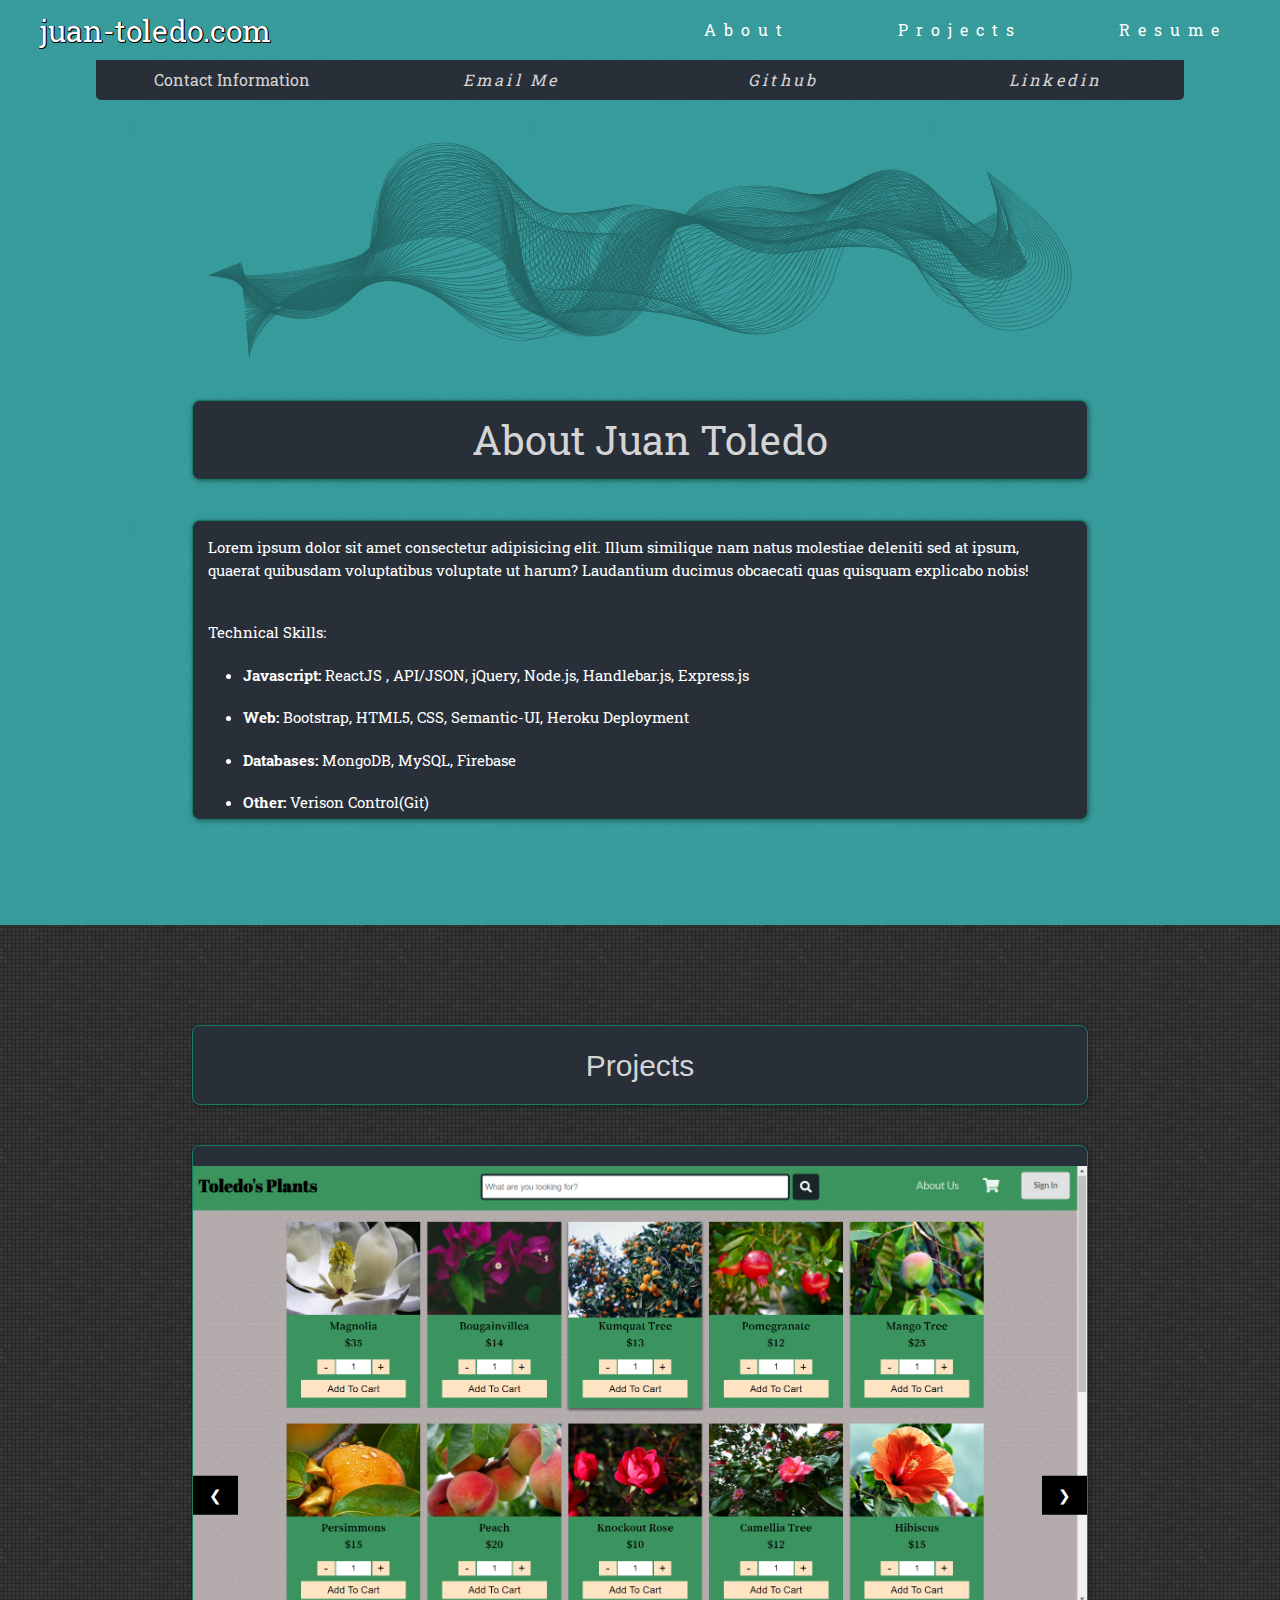
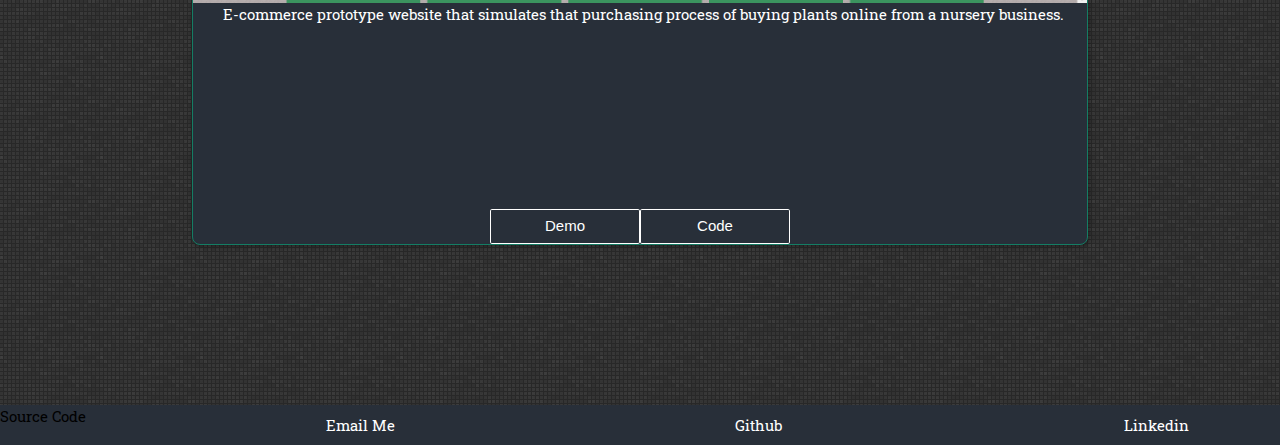
==== index.html @ 7cbdb0db "added smoothscroll and line spacing" ====
<!DOCTYPE html>
<html lang="en">

<head>
  <meta charset="UTF-8" />
  <meta name="viewport" content="width=device-width, initial-scale=1.0" />
  <meta http-equiv="X-UA-Compatible" content="ie=edge" />
  <title>Juan Toledo</title>

  <link rel="stylesheet" href="https://www.w3schools.com/w3css/4/w3.css">
  <link rel="stylesheet" href="https://use.fontawesome.com/releases/v5.7.2/css/all.css"
    integrity="sha384-fnmOCqbTlWIlj8LyTjo7mOUStjsKC4pOpQbqyi7RrhN7udi9RwhKkMHpvLbHG9Sr" crossorigin="anonymous" />
  <link href="https://fonts.googleapis.com/css?family=Roboto+Slab" rel="stylesheet" />
  <link rel="stylesheet" href="style.css" />


</head>

<body>
  <div class="container">
    <div class="teal-container">

      <!--Navbar-->
      <div class="nav-bar">
        <a href="#" class="logo">
          <p style="margin-left: 40px;">juan-toledo.com<i id="frog" class="fas fa-frog"></i></p>
        </a>
        <div class="item-container">
          <a href="#about-juan" class="nav-item">About</a>

          <a href="#project-header" class="nav-item">
            Projects
          </a>

          <a href="/assets/Juan Toledo Resume.pdf" class="nav-item">
            Resume
          </a>
        </div>
      </div>

      <!--Contact Information-->
      <div class="contact-container">

        <p id="contact-item">Contact Information</p>
        <a href="mailto:toledojuan144@gmail.com" id="email-item" class="contact-item"><i
            class="fas fa-envelope-square">&nbsp Email Me</i>
        </a>

        <a href="https://github.com/smoothtacoman" id="github-item" class="contact-item"><i
            class="fab fa-github-square">&nbsp Github</i>
        </a>
        <a href="https://www.linkedin.com/in/juan-toledo-265095177/" id="linkedin-item" class="contact-item"><i
            class="fab fa-linkedin">&nbsp Linkedin</i>
        </a>
      </div>

      <div class="svg-container">
        <img src="assets/img/drawing19.svg" alt="svg" class="svg">
      </div>


      <div class="summary-header" id="about-juan">
        &nbsp About Juan Toledo
      </div>
      <div class="summary-container">
        <div class="summary-content">
          <p class="summary">
            Lorem ipsum dolor sit amet consectetur adipisicing elit. Illum
            similique nam natus molestiae deleniti sed at ipsum, quaerat
            quibusdam voluptatibus voluptate ut harum? Laudantium ducimus
            obcaecati quas quisquam explicabo nobis!
          </p>

          <p class="summary" style="margin-top: 40px;">Technical Skills:</p>
          <ul class="summary-list">
            <li><strong>Javascript:</strong> ReactJS , API/JSON, jQuery, Node.js, Handlebar.js, Express.js</li>
            <li><strong>Web:</strong> Bootstrap, HTML5, CSS, Semantic-UI, Heroku Deployment</li>
            <li><strong>Databases:</strong> MongoDB, MySQL, Firebase</li>
            <li><strong>Other:</strong> Verison Control(Git)</li>
          </ul>
        </div>
      </div>
    </div>

      <h2 class="project-header" id="project-header">Projects</h2>


      <div id="project-container" class="w3-content w3-display-container">

        <div class="mySlides">
          <img src="./assets/img/toldeosplants.PNG" style="width:100%">
            <p class="slide-caption">E-commerce prototype website that simulates that purchasing process of buying plants online from a nursery business. </p>

          <div class="button-container">
            <a href="https://toledos-plants.herokuapp.com/" target="_blank" class="demo-button">Demo</a>

            <a href="https://github.com/smoothtacoman/Plants-Project" target="_blank" class="demo-button">Code</a>

          </div>
        </div>


        <div class="mySlides">
         <img src="./assets/img/simpsonsapp.PNG" style="width:100%">
         <p class="slide-caption">Friend Finder</p>
          <div class="button-container">
            <a href="https://smoothtacoman.github.io/Clicky-Game/" target="_blank" class="demo-button">Demo</a>

            <a href="https://github.com/smoothtacoman/Clicky-Game" target="_blank" class="demo-button">Code</a>
          </div>
        </div>


        <div class="mySlides">
           <img src="./assets/img/justdrive.PNG" style="width:100%">

          <p class="slide-caption">Hi</p>

          <div class="button-container">
            <a href="https://limitless-plateau-39760.herokuapp.com/" target="_blank" class="demo-button">Demo</a>
            <a href="https://github.com/Noahzb/project_2" target="_blank" class="demo-button">Code</a>

          </div>
        </div>

        <div class="mySlides">
  
          <img src="./assets/img/Friend Finder.PNG" style="width:100%">
            <p class="slide-caption">Hi</p>
          
          <div class="button-container">
            <a href="https://limitless-plateau-39760.herokuapp.com/" target="_blank" class="demo-button">Demo</a>

            <a href="https://github.com/Noahzb/project_2" target="_blank" class="demo-button">Code</a>
          </div>
        </div>

        <button class="w3-button w3-black w3-display-left" onclick="plusDivs(-1)">&#10094;</button>
        <button class="w3-button w3-black w3-display-right" onclick="plusDivs(1)">&#10095;</button>
      </div>




      <!---Footer-->
      <footer class="footer">
        <a href="">Source Code</a>

        <a href="mailto:toledojuan144@gmail.com" class="footer-item"><i class="fas fa-envelope-square"></i> &nbsp Email
          Me</a>

        <a href="https://github.com/smoothtacoman" class="footer-item"><i class="fab fa-github-square"></i> &nbsp
          Github</a>
        <a href="https://www.linkedin.com/in/juan-toledo-265095177/" class="footer-item"><i class="fab fa-linkedin"></i>
          &nbsp Linkedin</a>
      </footer>
    </div>

    <script>
      var slideIndex = 1;
      showDivs(slideIndex);

      function plusDivs(n) {
        showDivs(slideIndex += n);
      }

      function showDivs(n) {
        var i;
        var x = document.getElementsByClassName("mySlides");
        if (n > x.length) {
          slideIndex = 1
        }
        if (n < 1) {
          slideIndex = x.length
        }
        for (i = 0; i < x.length; i++) {
          x[i].style.display = "none";
        }
        x[slideIndex - 1].style.display = "block";
      }
    </script>


</body>

</html>
---- style.css ----
* {
  margin: 0;
  padding: 0;
  box-sizing: border-box;
  text-decoration: none;
}

html{
  scroll-behavior: smooth;
}

body {
  font-family: "Roboto Slab", serif;
  height: 100vh;
  min-height: 100%;
  margin: auto;
  background: white;
  background: url("./assets/img/px_by_Gre3g.png");
}

.teal-container {
  background: url("./assets/img/topography.png");
  box-shadow: inset 0 0 0 1000px rgb(0, 128, 128, 0.781);
  padding-bottom: 70px;
  margin-bottom: 100px;
}
.container {
  width: 100%;
}

.summary-container,
.summary-header,
.header,
.project-header,
.project-container,
.contact-container {
  margin: auto;
  width: 70%;
}

.nav-bar {
  display: flex;
  justify-content: space-between;
  font-family: "Roboto Slab", serif;
}

.logo {
  display: flex;
  justify-content: flex-start;
  align-items: center;
  color: rgb(255, 255, 255);
  text-shadow: -0.5px -0.5px 0 #000, 0.5px -0.5px 0 #000, -0.5px 0.5px 0 #000,
    0.5px 0.5px 0 #000;
  width: 100%;
  height: 60px;
  font-size: 30px;
}

#frog {
  font-size: 25px;
  margin-left: 5px;
}
.item-container {
  display: flex;
  justify-content: space-between;
  font-family: "Roboto Slab", serif;
  width: 100%;
}

.nav-item {
  display: flex;
  justify-content: center;
  align-items: center;
  font-size: 16px;
  letter-spacing: 0.5em;
  width: 100%;
  height: 60px;
  color: white
}

.nav-item:hover {
  background-color: rgb(40, 47, 57);
  color: white;
  font-size: 17px;
  transition: all 1s ease;
}

.contact-container {
  display: flex;
  height: 40px;
  width: 85%;
}

.contact-item {
  display: flex;
  justify-content: center;
  align-items: center;
  width: 25%;
  background-color: rgb(40, 47, 57);
  color: rgb(212, 212, 212);
  font-size: 16px;
  letter-spacing: 0.2em;
}

.contact-item:hover {
  background: transparent;
  color: white;
  font-size: 17px;
  transition: all 1s ease;
}

#contact-item {
  display: flex;
  justify-content: center;
  align-items: center;
  font-size: 16px;
  background-color: rgb(40, 47, 57);
  color: rgb(212, 212, 212);
  width: 25%;
  border-bottom-left-radius: 5px;
}

#linkedin-item {
  border-bottom-right-radius: 5px;
}

/* svg */

.svg {
  display: block;
  margin-left: auto;
  margin-right: auto;
  width: 900px;
  height: 300px;
}

.summary-header,
.summary-container {
  display: flex;
  height: 100px;
}

.summary-container {
  height: 300px;
  margin-bottom: 35px;
}

.summary-header,
.header {
  height: 25px;
}

.summary-header,
.project-header {
  display: flex;
  justify-content: center;
  align-items: center;
  background-color: rgb(40, 47, 57);
  color: rgb(212, 212, 212);
  height: 80px;
  border-radius: 8px;
  margin-bottom: 40px;
  border: #147d64 solid 1.5px;
  box-shadow: 1px 1px 5px rgba(0, 0, 0, 0.4);
}

.summary-header {
  font-size: 40px;
  background-color: rgb(40, 47, 57);
}
.summary-content {
  background-color: rgb(40, 47, 57);
  color: white;
  border-radius: 8px;
  border: #147d64 solid 1.5px;
  box-shadow: 1px 1px 5px rgba(0, 0, 0, 0.4);
}

.summary {
  margin: 15px;
}

.summary-list {
  margin-top: 20px;
  margin-left: 50px;
}

.summary-list li {
  margin-bottom: 20px;
}

#project-container {
  margin-bottom: 200px;
  background-color: rgb(40, 47, 57);
  color: rgb(212, 212, 212);
  border: #147d64 solid 1.5px;
  box-shadow: 1px 1px 5px rgba(0, 0, 0, 0.4);
}

.demo-button {
  width: 150px;
  font-family: "Roboto", sans-serif;
  padding: 0.35em 1.2em;
  border: 0.1em solid white;
  border-radius: 0.12em;
  box-sizing: border-box;
  text-decoration: none;
  font-family: "Roboto", sans-serif;
  font-weight: 300;
  color: #ffffff;
  text-align: center;
  transition: color ease 0.5s;
}

.demo-button:hover {
  color: #000000;
  background-color: #ffffff;
}

.footer {
  display: flex;
  justify-content: space-between;
  background-color: rgb(40, 47, 57);
  clear: both;
  position: relative;
  height: 40px;
  margin-top: -40px;
}

.footer-item {
  display: flex;
  justify-content: center;
  align-items: center;
  color: white;
  height: 100%;
  width: 20%;
}

.footer-item:hover {
  background-color: darkslategray;
  color: white;
  transition: all 1s ease;
}

/* Carousel */
.w3-content {
  height: 700px;
  max-width: 70%;
  padding-top: 20px;
  border-radius: 8px;
}

.slide-caption {
  margin-left: 30px;
  color: white;
}

.button-container {
  margin: 0;
  position: absolute;
  bottom: 0px;
  display: flex;
  justify-content: center;
  left: 0;
  right: 0;
}

@media (max-width: 40em) {
  .svg {
    display: none;
  }

  .summary-header {
    margin-top: 100px;
  }
}
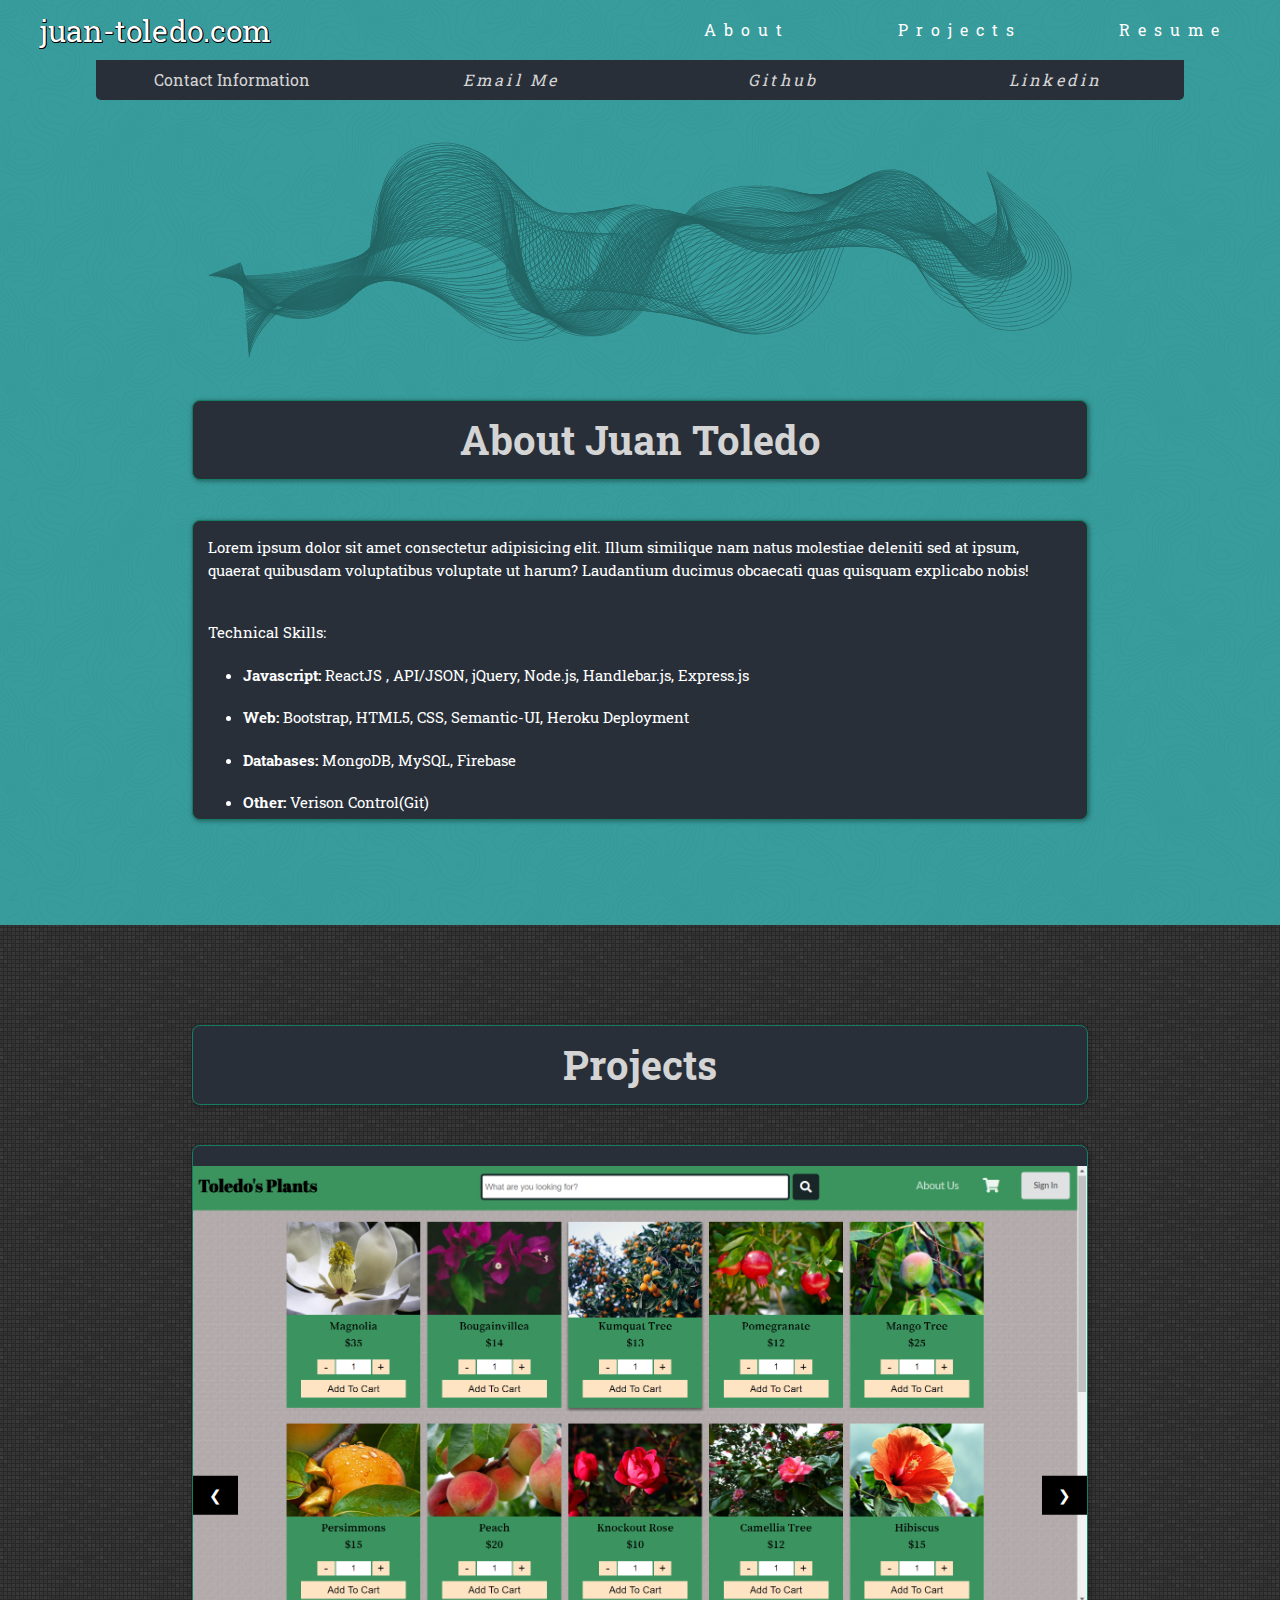
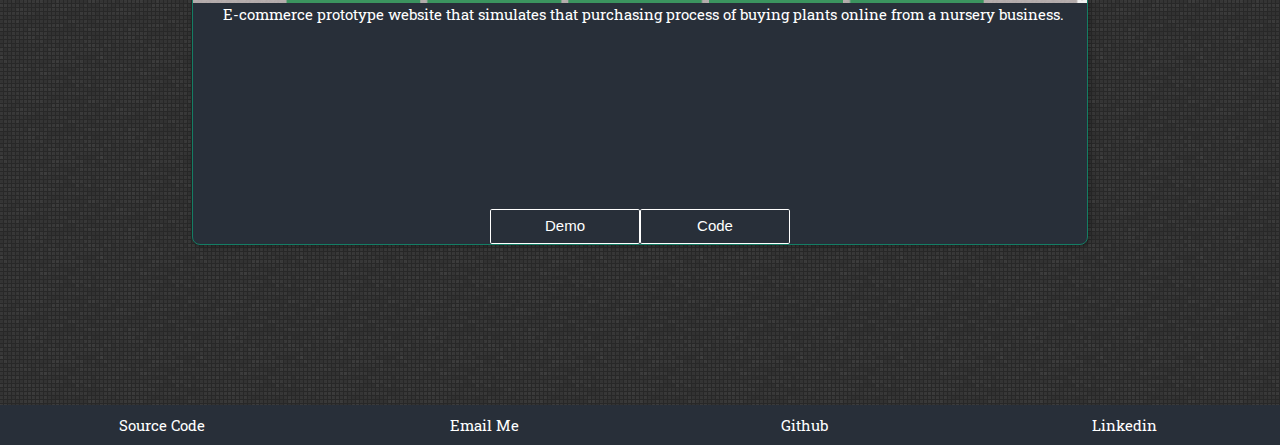
==== commit 43ce2dcb: "fixed footer spacing issues and update to readme" ====
--- a/index.html
+++ b/index.html
@@ -60,7 +60,7 @@
 
 
       <div class="summary-header" id="about-juan">
-        &nbsp About Juan Toledo
+        <strong>About Juan Toledo</strong> 
       </div>
       <div class="summary-container">
         <div class="summary-content">
@@ -82,7 +82,7 @@
       </div>
     </div>
 
-      <h2 class="project-header" id="project-header">Projects</h2>
+      <p class="project-header" id="project-header"><strong>Projects</strong></p>
 
 
       <div id="project-container" class="w3-content w3-display-container">
@@ -144,15 +144,15 @@
 
       <!---Footer-->
       <footer class="footer">
-        <a href="">Source Code</a>
+        <a href="https://github.com/smoothtacoman/Portfolio" class="footer-item"><i class="fas fa-code"></i>&nbsp;Source Code</a>
 
-        <a href="mailto:toledojuan144@gmail.com" class="footer-item"><i class="fas fa-envelope-square"></i> &nbsp Email
+        <a href="mailto:toledojuan144@gmail.com" class="footer-item"><i class="fas fa-envelope-square"></i> &nbsp; Email
           Me</a>
 
-        <a href="https://github.com/smoothtacoman" class="footer-item"><i class="fab fa-github-square"></i> &nbsp
+        <a href="https://github.com/smoothtacoman" class="footer-item"><i class="fab fa-github-square"></i> &nbsp;
           Github</a>
         <a href="https://www.linkedin.com/in/juan-toledo-265095177/" class="footer-item"><i class="fab fa-linkedin"></i>
-          &nbsp Linkedin</a>
+          &nbsp; Linkedin</a>
       </footer>
     </div>
 
--- a/style.css
+++ b/style.css
@@ -187,6 +187,10 @@
 
 .summary-list li {
   margin-bottom: 20px;
+}
+
+.project-header{
+  font-size:40px;
 }
 
 #project-container {
@@ -219,8 +223,7 @@
 
 .footer {
   display: flex;
-  justify-content: space-between;
-  background-color: rgb(40, 47, 57);
+  justify-content: space-evenly;
   clear: both;
   position: relative;
   height: 40px;
@@ -231,15 +234,17 @@
   display: flex;
   justify-content: center;
   align-items: center;
-  color: white;
-  height: 100%;
-  width: 20%;
+  background-color: rgb(40, 47, 57);
+  color: white;
+  width: 25%;
 }
 
 .footer-item:hover {
-  background-color: darkslategray;
+  font-size: 16px;
+  background-color: transparent;
   color: white;
   transition: all 1s ease;
+
 }
 
 /* Carousel */
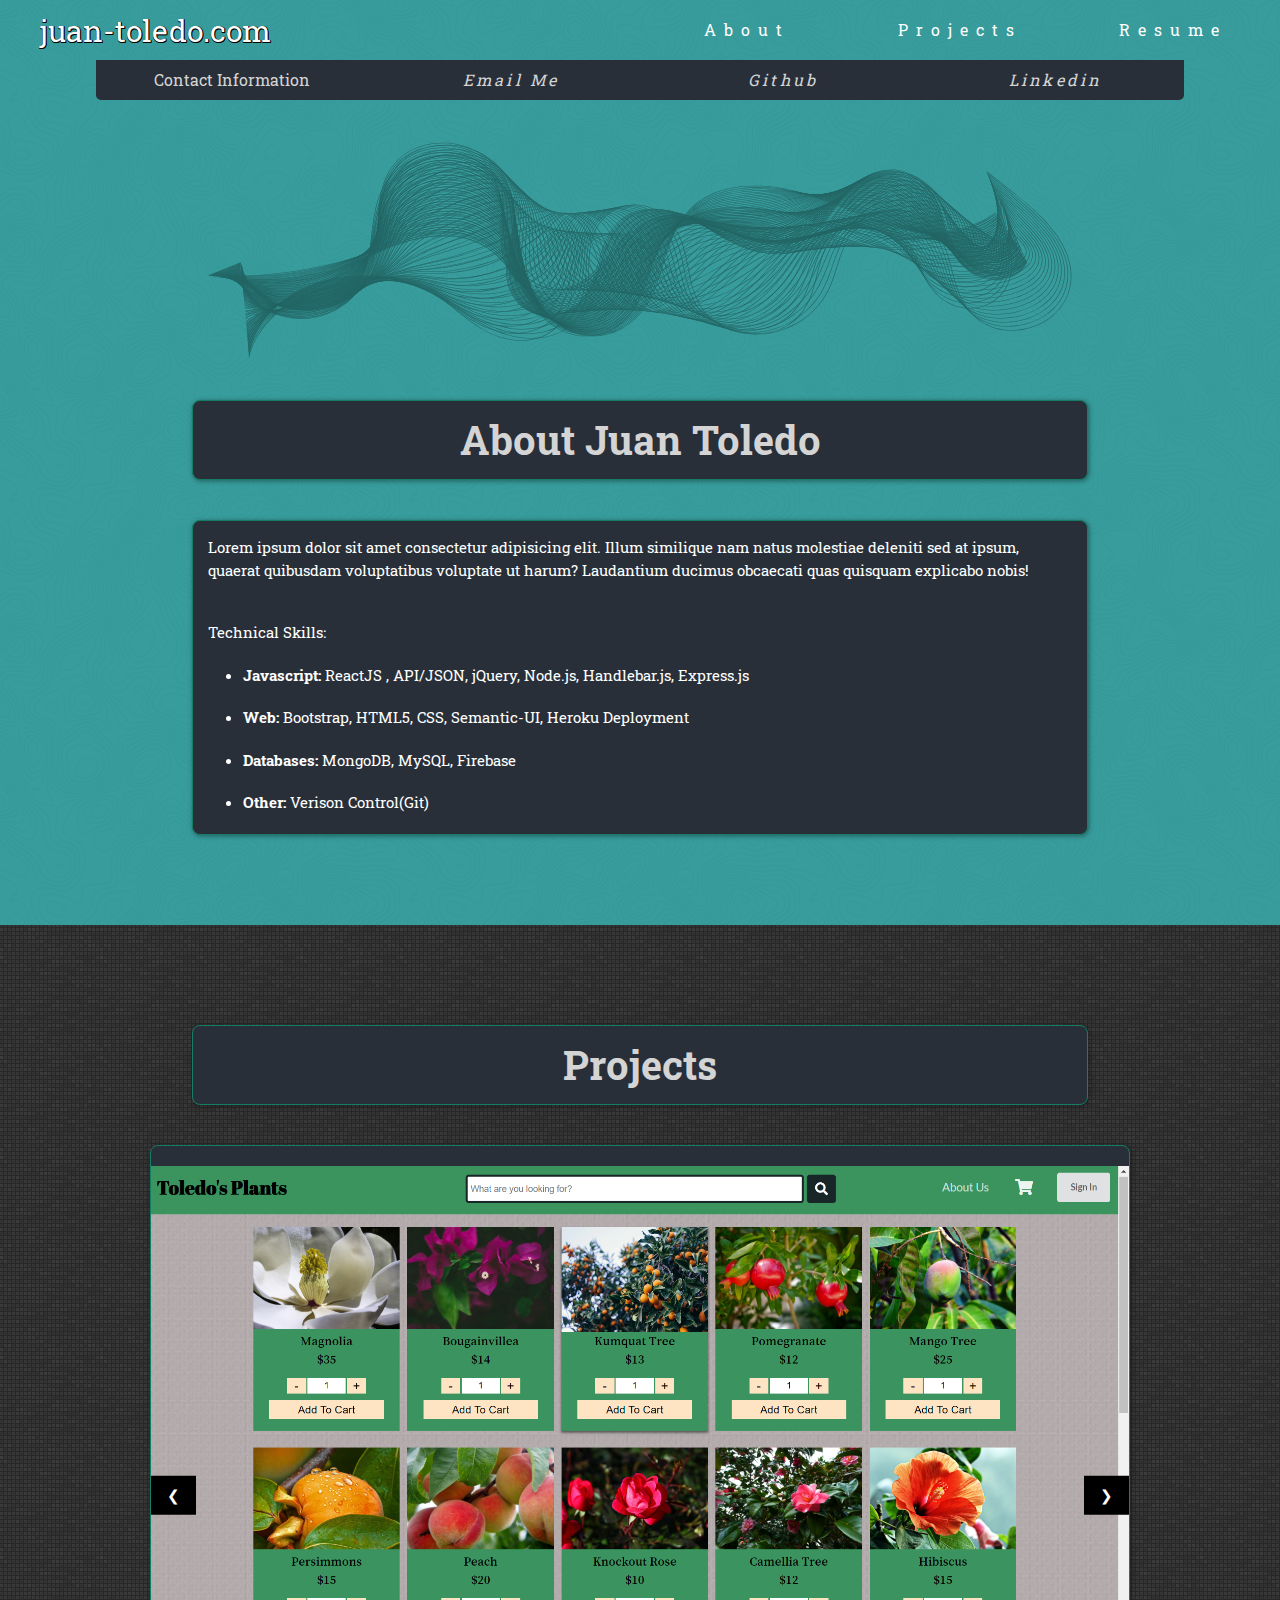
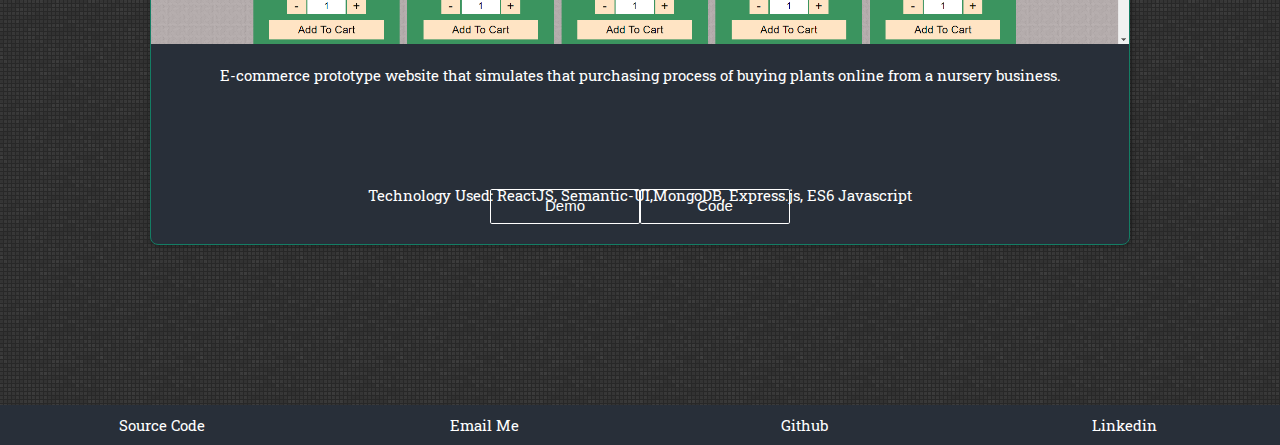
==== commit a346835a: "got rid of table rows and added content to slide captions" ====
--- a/index.html
+++ b/index.html
@@ -1,158 +1,257 @@
 <!DOCTYPE html>
 <html lang="en">
-
-<head>
-  <meta charset="UTF-8" />
-  <meta name="viewport" content="width=device-width, initial-scale=1.0" />
-  <meta http-equiv="X-UA-Compatible" content="ie=edge" />
-  <title>Juan Toledo</title>
-
-  <link rel="stylesheet" href="https://www.w3schools.com/w3css/4/w3.css">
-  <link rel="stylesheet" href="https://use.fontawesome.com/releases/v5.7.2/css/all.css"
-    integrity="sha384-fnmOCqbTlWIlj8LyTjo7mOUStjsKC4pOpQbqyi7RrhN7udi9RwhKkMHpvLbHG9Sr" crossorigin="anonymous" />
-  <link href="https://fonts.googleapis.com/css?family=Roboto+Slab" rel="stylesheet" />
-  <link rel="stylesheet" href="style.css" />
-
-
-</head>
-
-<body>
-  <div class="container">
-    <div class="teal-container">
-
-      <!--Navbar-->
-      <div class="nav-bar">
-        <a href="#" class="logo">
-          <p style="margin-left: 40px;">juan-toledo.com<i id="frog" class="fas fa-frog"></i></p>
-        </a>
-        <div class="item-container">
-          <a href="#about-juan" class="nav-item">About</a>
-
-          <a href="#project-header" class="nav-item">
-            Projects
-          </a>
-
-          <a href="/assets/Juan Toledo Resume.pdf" class="nav-item">
-            Resume
-          </a>
+  <head>
+    <meta charset="UTF-8" />
+    <meta name="viewport" content="width=device-width, initial-scale=1.0" />
+    <meta http-equiv="X-UA-Compatible" content="ie=edge" />
+    <title>Juan Toledo</title>
+
+    <link rel="stylesheet" href="https://www.w3schools.com/w3css/4/w3.css" />
+    <link
+      rel="stylesheet"
+      href="https://use.fontawesome.com/releases/v5.7.2/css/all.css"
+      integrity="sha384-fnmOCqbTlWIlj8LyTjo7mOUStjsKC4pOpQbqyi7RrhN7udi9RwhKkMHpvLbHG9Sr"
+      crossorigin="anonymous"
+    />
+    <link
+      href="https://fonts.googleapis.com/css?family=Roboto+Slab"
+      rel="stylesheet"
+    />
+    <link rel="stylesheet" href="style.css" />
+  </head>
+
+  <body>
+    <div class="container">
+      <div class="teal-container">
+        <!--Navbar-->
+        <div class="nav-bar">
+          <a href="#" class="logo">
+            <p style="margin-left: 40px;">
+              juan-toledo.com<i id="frog" class="fas fa-frog"></i>
+            </p>
+          </a>
+          <div class="item-container">
+            <a href="#about-juan" class="nav-item">About</a>
+
+            <a href="#project-header" class="nav-item">
+              Projects
+            </a>
+
+            <a href="/assets/Juan Toledo Resume.pdf" class="nav-item">
+              Resume
+            </a>
+          </div>
+        </div>
+
+        <!--Contact Information-->
+        <div class="contact-container">
+          <p id="contact-item">Contact Information</p>
+          <a
+            href="mailto:toledojuan144@gmail.com"
+            id="email-item"
+            class="contact-item"
+            ><i class="fas fa-envelope-square">&nbsp Email Me</i>
+          </a>
+
+          <a
+            href="https://github.com/smoothtacoman"
+            id="github-item"
+            class="contact-item"
+            ><i class="fab fa-github-square">&nbsp Github</i>
+          </a>
+          <a
+            href="https://www.linkedin.com/in/juan-toledo-265095177/"
+            id="linkedin-item"
+            class="contact-item"
+            ><i class="fab fa-linkedin">&nbsp Linkedin</i>
+          </a>
+        </div>
+
+        <!-- SVG IMAGE -->
+
+        <div class="svg-container">
+          <img src="assets/img/drawing19.svg" alt="svg" class="svg" />
+        </div>
+
+        <!-- Summary -->
+
+        <div class="summary-header" id="about-juan">
+          <strong>About Juan Toledo</strong>
+        </div>
+        <div class="summary-container">
+          <div class="summary-content">
+            <p class="summary">
+              Lorem ipsum dolor sit amet consectetur adipisicing elit. Illum
+              similique nam natus molestiae deleniti sed at ipsum, quaerat
+              quibusdam voluptatibus voluptate ut harum? Laudantium ducimus
+              obcaecati quas quisquam explicabo nobis!
+            </p>
+
+            <p class="summary" style="margin-top: 40px;">Technical Skills:</p>
+            <ul class="summary-list">
+              <li>
+                <strong>Javascript:</strong> ReactJS , API/JSON, jQuery,
+                Node.js, Handlebar.js, Express.js
+              </li>
+              <li>
+                <strong>Web:</strong> Bootstrap, HTML5, CSS, Semantic-UI, Heroku
+                Deployment
+              </li>
+              <li><strong>Databases:</strong> MongoDB, MySQL, Firebase</li>
+              <li><strong>Other:</strong> Verison Control(Git)</li>
+            </ul>
+          </div>
         </div>
       </div>
 
-      <!--Contact Information-->
-      <div class="contact-container">
-
-        <p id="contact-item">Contact Information</p>
-        <a href="mailto:toledojuan144@gmail.com" id="email-item" class="contact-item"><i
-            class="fas fa-envelope-square">&nbsp Email Me</i>
-        </a>
-
-        <a href="https://github.com/smoothtacoman" id="github-item" class="contact-item"><i
-            class="fab fa-github-square">&nbsp Github</i>
-        </a>
-        <a href="https://www.linkedin.com/in/juan-toledo-265095177/" id="linkedin-item" class="contact-item"><i
-            class="fab fa-linkedin">&nbsp Linkedin</i>
-        </a>
+      <!-- Projects -->
+
+      <p class="project-header" id="project-header">
+        <strong>Projects</strong>
+      </p>
+
+      <div id="project-container" class="w3-content w3-display-container">
+        <div class="mySlides">
+          <img src="./assets/img/toldeosplants.PNG" style="width:100%" />
+          <p class="slide-caption">
+            E-commerce prototype website that simulates that purchasing process
+            of buying plants online from a nursery business.
+          </p>
+
+          <p class="slide-caption">
+            Technology Used: ReactJS, Semantic-UI,MongoDB, Express.js, ES6
+            Javascript
+          </p>
+
+          <div class="button-container">
+            <a
+              href="https://toledos-plants.herokuapp.com/"
+              target="_blank"
+              class="demo-button"
+              >Demo</a
+            >
+
+            <a
+              href="https://github.com/smoothtacoman/Plants-Project"
+              target="_blank"
+              class="demo-button"
+              >Code</a
+            >
+          </div>
+        </div>
+
+        <div class="mySlides">
+          <img src="./assets/img/simpsonsapp.PNG" style="width:100%" />
+          <p class="slide-caption">
+            A card game inspired by the Simpsons TV show. Don't click the same
+            character twice!
+          </p>
+          <p class="slide-caption">
+            Technology Used: ReactJS,Node.js, Bootstrap
+          </p>
+          <div class="button-container">
+            <a
+              href="https://smoothtacoman.github.io/Clicky-Game/"
+              target="_blank"
+              class="demo-button"
+              >Demo</a
+            >
+
+            <a
+              href="https://github.com/smoothtacoman/Clicky-Game"
+              target="_blank"
+              class="demo-button"
+              >Code</a
+            >
+          </div>
+        </div>
+
+        <div class="mySlides">
+          <img src="./assets/img/justdrive.PNG" style="width:100%" />
+
+          <p class="slide-caption">
+            Collaborated with a group of developers to create an application
+            where users can create an account and upload their favorite
+            roads/routes they drive on and share it with other users who also
+            enjoy driving on beautiful roads.
+          </p>
+          <p class="slide-caption">
+            Technology Used: Handlebars.js, Express.js, Javascript, MySQL,
+            Google Maps API, Passport Authentication, Node.js, Bootstrap
+          </p>
+
+          <div class="button-container">
+            <a
+              href="https://limitless-plateau-39760.herokuapp.com/"
+              target="_blank"
+              class="demo-button"
+              >Demo</a
+            >
+            <a
+              href="https://github.com/Noahzb/project_2"
+              target="_blank"
+              class="demo-button"
+              >Code</a
+            >
+          </div>
+        </div>
+
+        <div class="mySlides">
+          <img src="./assets/img/Friend Finder.PNG" style="width:100%" />
+          <p class="slide-caption"></p>
+          <p class="slide-caption">Technology Used: Javascript</p>
+
+          <div class="button-container">
+            <a
+              href="https://limitless-plateau-39760.herokuapp.com/"
+              target="_blank"
+              class="demo-button"
+              >Demo</a
+            >
+
+            <a
+              href="https://github.com/Noahzb/project_2"
+              target="_blank"
+              class="demo-button"
+              >Code</a
+            >
+          </div>
+        </div>
+
+        <!-- SlideShow Arrow Buttons -->
+
+        <button
+          class="w3-button w3-black w3-display-left"
+          onclick="plusDivs(-1)"
+        >
+          &#10094;
+        </button>
+        <button
+          class="w3-button w3-black w3-display-right"
+          onclick="plusDivs(1)"
+        >
+          &#10095;
+        </button>
       </div>
-
-      <div class="svg-container">
-        <img src="assets/img/drawing19.svg" alt="svg" class="svg">
-      </div>
-
-
-      <div class="summary-header" id="about-juan">
-        <strong>About Juan Toledo</strong> 
-      </div>
-      <div class="summary-container">
-        <div class="summary-content">
-          <p class="summary">
-            Lorem ipsum dolor sit amet consectetur adipisicing elit. Illum
-            similique nam natus molestiae deleniti sed at ipsum, quaerat
-            quibusdam voluptatibus voluptate ut harum? Laudantium ducimus
-            obcaecati quas quisquam explicabo nobis!
-          </p>
-
-          <p class="summary" style="margin-top: 40px;">Technical Skills:</p>
-          <ul class="summary-list">
-            <li><strong>Javascript:</strong> ReactJS , API/JSON, jQuery, Node.js, Handlebar.js, Express.js</li>
-            <li><strong>Web:</strong> Bootstrap, HTML5, CSS, Semantic-UI, Heroku Deployment</li>
-            <li><strong>Databases:</strong> MongoDB, MySQL, Firebase</li>
-            <li><strong>Other:</strong> Verison Control(Git)</li>
-          </ul>
-        </div>
-      </div>
-    </div>
-
-      <p class="project-header" id="project-header"><strong>Projects</strong></p>
-
-
-      <div id="project-container" class="w3-content w3-display-container">
-
-        <div class="mySlides">
-          <img src="./assets/img/toldeosplants.PNG" style="width:100%">
-            <p class="slide-caption">E-commerce prototype website that simulates that purchasing process of buying plants online from a nursery business. </p>
-
-          <div class="button-container">
-            <a href="https://toledos-plants.herokuapp.com/" target="_blank" class="demo-button">Demo</a>
-
-            <a href="https://github.com/smoothtacoman/Plants-Project" target="_blank" class="demo-button">Code</a>
-
-          </div>
-        </div>
-
-
-        <div class="mySlides">
-         <img src="./assets/img/simpsonsapp.PNG" style="width:100%">
-         <p class="slide-caption">Friend Finder</p>
-          <div class="button-container">
-            <a href="https://smoothtacoman.github.io/Clicky-Game/" target="_blank" class="demo-button">Demo</a>
-
-            <a href="https://github.com/smoothtacoman/Clicky-Game" target="_blank" class="demo-button">Code</a>
-          </div>
-        </div>
-
-
-        <div class="mySlides">
-           <img src="./assets/img/justdrive.PNG" style="width:100%">
-
-          <p class="slide-caption">Hi</p>
-
-          <div class="button-container">
-            <a href="https://limitless-plateau-39760.herokuapp.com/" target="_blank" class="demo-button">Demo</a>
-            <a href="https://github.com/Noahzb/project_2" target="_blank" class="demo-button">Code</a>
-
-          </div>
-        </div>
-
-        <div class="mySlides">
-  
-          <img src="./assets/img/Friend Finder.PNG" style="width:100%">
-            <p class="slide-caption">Hi</p>
-          
-          <div class="button-container">
-            <a href="https://limitless-plateau-39760.herokuapp.com/" target="_blank" class="demo-button">Demo</a>
-
-            <a href="https://github.com/Noahzb/project_2" target="_blank" class="demo-button">Code</a>
-          </div>
-        </div>
-
-        <button class="w3-button w3-black w3-display-left" onclick="plusDivs(-1)">&#10094;</button>
-        <button class="w3-button w3-black w3-display-right" onclick="plusDivs(1)">&#10095;</button>
-      </div>
-
-
-
 
       <!---Footer-->
       <footer class="footer">
-        <a href="https://github.com/smoothtacoman/Portfolio" class="footer-item"><i class="fas fa-code"></i>&nbsp;Source Code</a>
-
-        <a href="mailto:toledojuan144@gmail.com" class="footer-item"><i class="fas fa-envelope-square"></i> &nbsp; Email
-          Me</a>
-
-        <a href="https://github.com/smoothtacoman" class="footer-item"><i class="fab fa-github-square"></i> &nbsp;
-          Github</a>
-        <a href="https://www.linkedin.com/in/juan-toledo-265095177/" class="footer-item"><i class="fab fa-linkedin"></i>
-          &nbsp; Linkedin</a>
+        <a href="https://github.com/smoothtacoman/Portfolio" class="footer-item"
+          ><i class="fas fa-code"></i>&nbsp;Source Code</a
+        >
+
+        <a href="mailto:toledojuan144@gmail.com" class="footer-item"
+          ><i class="fas fa-envelope-square"></i> &nbsp; Email Me</a
+        >
+
+        <a href="https://github.com/smoothtacoman" class="footer-item"
+          ><i class="fab fa-github-square"></i> &nbsp; Github</a
+        >
+        <a
+          href="https://www.linkedin.com/in/juan-toledo-265095177/"
+          class="footer-item"
+          ><i class="fab fa-linkedin"></i> &nbsp; Linkedin</a
+        >
       </footer>
     </div>
 
@@ -161,17 +260,17 @@
       showDivs(slideIndex);
 
       function plusDivs(n) {
-        showDivs(slideIndex += n);
+        showDivs((slideIndex += n));
       }
 
       function showDivs(n) {
         var i;
         var x = document.getElementsByClassName("mySlides");
         if (n > x.length) {
-          slideIndex = 1
+          slideIndex = 1;
         }
         if (n < 1) {
-          slideIndex = x.length
+          slideIndex = x.length;
         }
         for (i = 0; i < x.length; i++) {
           x[i].style.display = "none";
@@ -179,8 +278,5 @@
         x[slideIndex - 1].style.display = "block";
       }
     </script>
-
-
-</body>
-
-</html>+  </body>
+</html>
--- a/style.css
+++ b/style.css
@@ -174,6 +174,7 @@
   border-radius: 8px;
   border: #147d64 solid 1.5px;
   box-shadow: 1px 1px 5px rgba(0, 0, 0, 0.4);
+  display: table;
 }
 
 .summary {
@@ -250,18 +251,24 @@
 /* Carousel */
 .w3-content {
   height: 700px;
-  max-width: 70%;
+  min-width: 70%;
   padding-top: 20px;
   border-radius: 8px;
+
 }
 
 .slide-caption {
-  margin-left: 30px;
-  color: white;
-}
+  height: 100px;
+  width: 80;
+  margin-top: 20px;
+  text-align: center;
+  color: white;
+}
+
 
 .button-container {
   margin: 0;
+  margin-bottom: 20px;
   position: absolute;
   bottom: 0px;
   display: flex;
@@ -271,11 +278,101 @@
 }
 
 @media (max-width: 40em) {
+  .logo{
+    font-size: 35px;
+    justify-content: center;
+    align-items: center;
+    width: 100%;
+  }
+
+  #frog{
+    font-size: 30px
+  }
+
+  .nav-bar{
+    display: flex;
+    flex-wrap: wrap;
+  }
+
+  .nav-item{
+    width: 100%;
+    font-size: 14px;
+  }
+
+  .contact-container{
+    display: flex;
+    flex-wrap: wrap;
+    margin-bottom: 40px;
+    width: 100%;
+  }
+
+  #contact-item{
+    height: 50px;
+    flex-basis: 100%;
+    border-bottom-left-radius: 0%;
+  }
+
+  .contact-item{
+    justify-content: center;
+    text-align: center;
+    height: 50px;
+    width: 100%;
+
+  }
+
   .svg {
     display: none;
   }
 
   .summary-header {
-    margin-top: 100px;
-  }
-}
+    display: flex;
+    justify-content: center;
+    align-items: center;
+    width: 90%;
+    margin-top: 200px;
+    font-size: 25px;
+    
+
+  }
+
+  .summary-container{
+    width: 90%;
+    display: table;
+  }
+  .summary-content{
+    display: table-row;
+  }
+
+  .project-header{
+    font-size: 30px;
+    width: 90%;
+  }
+
+  .w3-content{
+    width: 90%;
+    height: 400px;;
+  }
+
+  img{
+    height: 200px;
+  }
+
+  .slide-caption{
+
+  }
+
+  .footer{
+   flex-wrap:wrap; 
+  }
+
+  .footer-item{
+    justify-content: center;
+    text-align: center;
+    height: 50px;
+    width: 100%;
+  }
+
+ 
+}
+
+
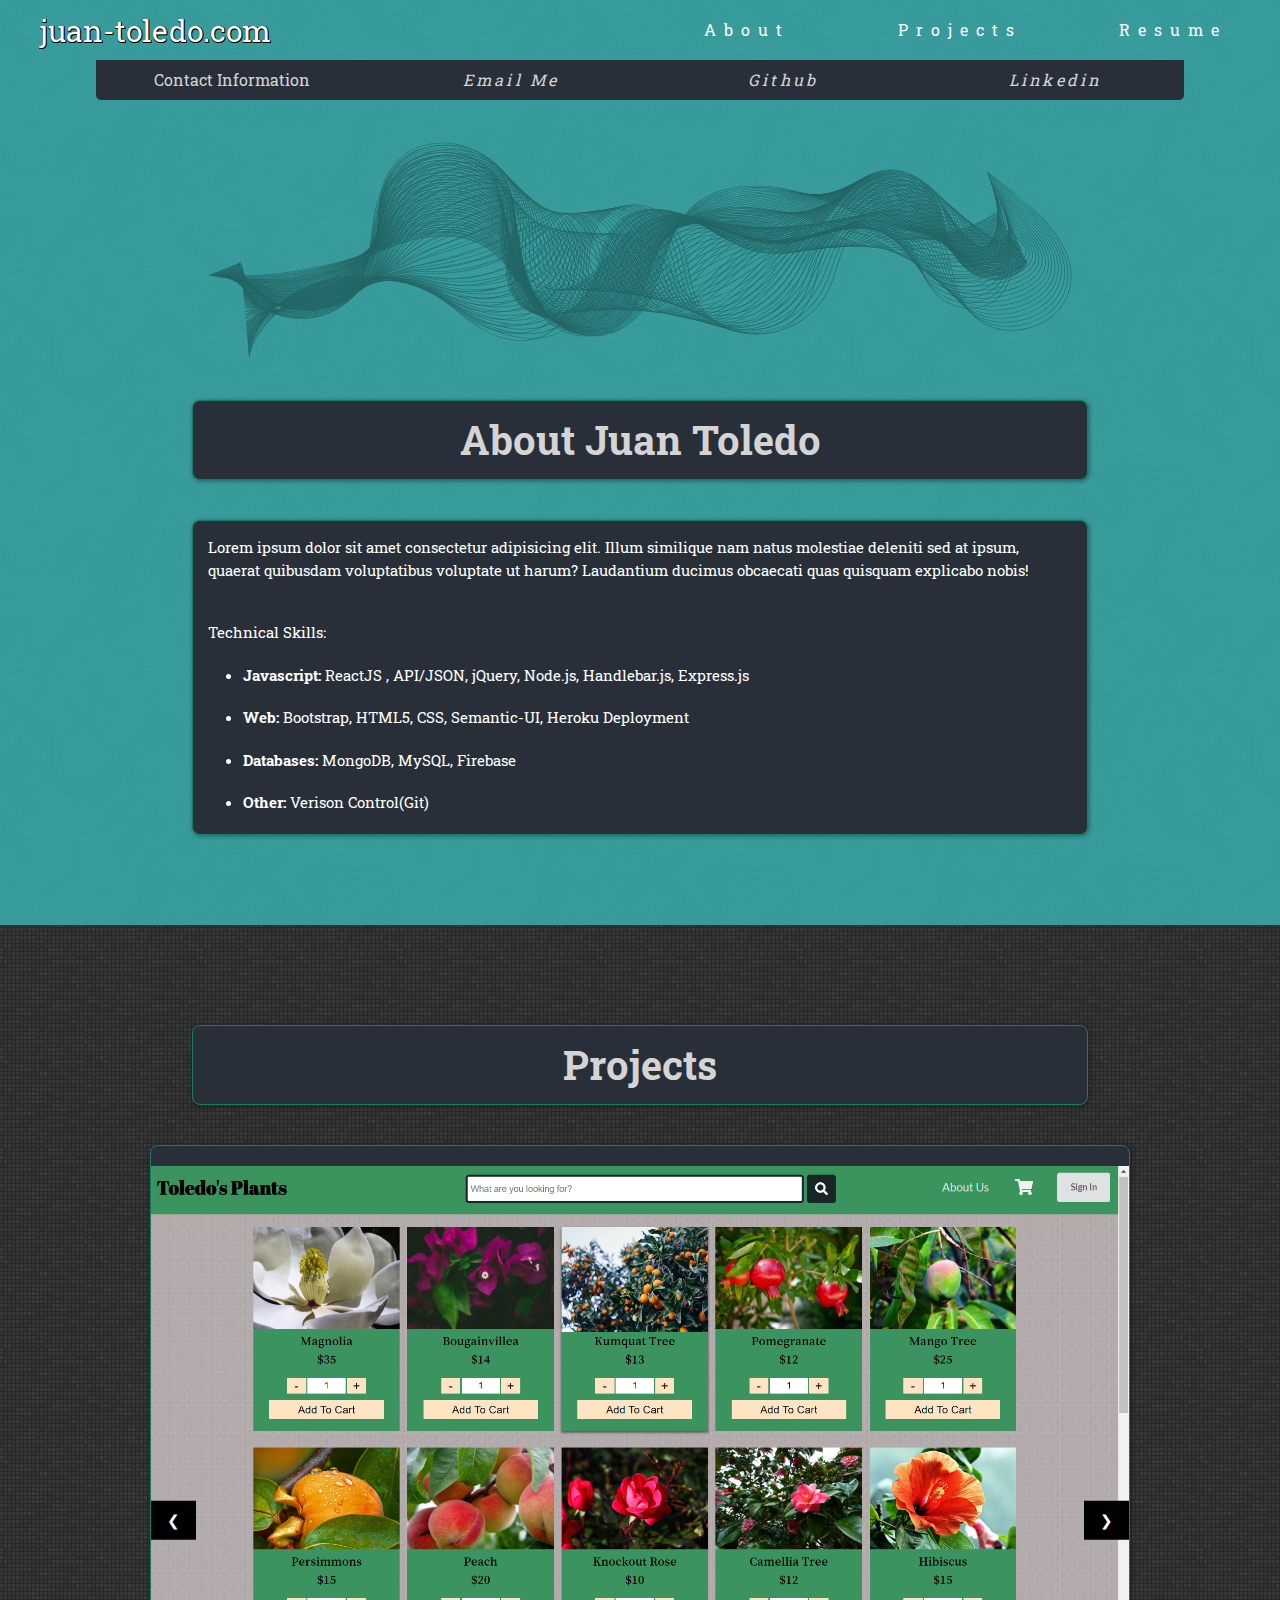
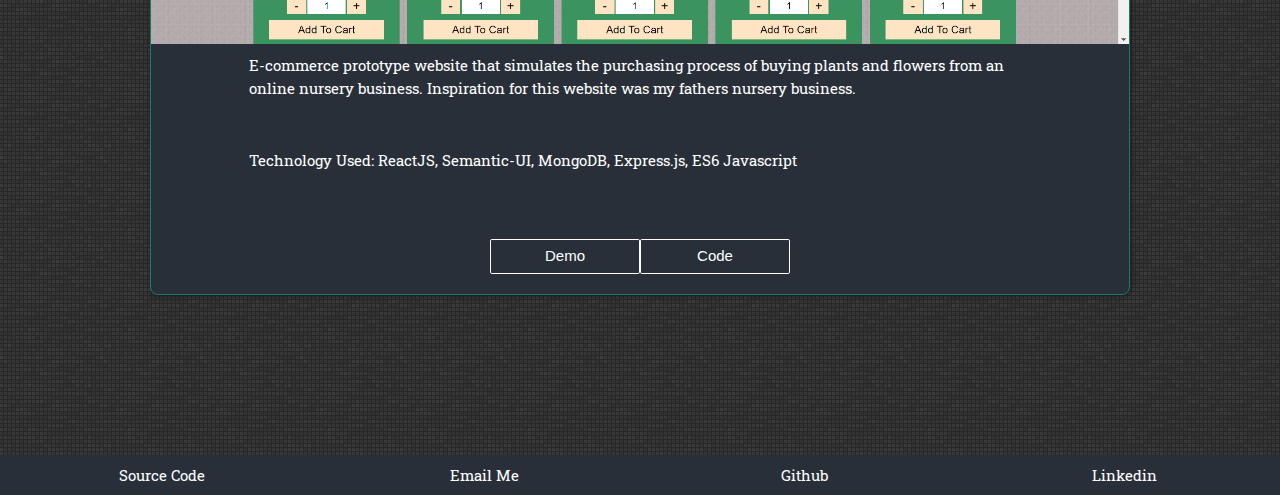
==== commit 44887aa7: "updated to captions content and spacing" ====
--- a/index.html
+++ b/index.html
@@ -27,7 +27,7 @@
         <div class="nav-bar">
           <a href="#" class="logo">
             <p style="margin-left: 40px;">
-              juan-toledo.com<i id="frog" class="fas fa-frog"></i>
+              juan-toledo.com
             </p>
           </a>
           <div class="item-container">
@@ -114,12 +114,12 @@
         <div class="mySlides">
           <img src="./assets/img/toldeosplants.PNG" style="width:100%" />
           <p class="slide-caption">
-            E-commerce prototype website that simulates that purchasing process
-            of buying plants online from a nursery business.
-          </p>
-
-          <p class="slide-caption">
-            Technology Used: ReactJS, Semantic-UI,MongoDB, Express.js, ES6
+            E-commerce prototype website that simulates the purchasing process
+            of buying plants and flowers from an online nursery business. Inspiration for this website was my fathers nursery business.
+          </p>
+
+          <p class="slide-caption">
+            <i style="color: white" class="fas fa-cogs"></i> Technology Used: ReactJS, Semantic-UI, MongoDB, Express.js, ES6
             Javascript
           </p>
 
@@ -143,11 +143,11 @@
         <div class="mySlides">
           <img src="./assets/img/simpsonsapp.PNG" style="width:100%" />
           <p class="slide-caption">
-            A card game inspired by the Simpsons TV show. Don't click the same
-            character twice!
-          </p>
-          <p class="slide-caption">
-            Technology Used: ReactJS,Node.js, Bootstrap
+            A card game inspired by the Simpsons TV show. Each round the character cards shuffle to be in a diffrent order. Don't click the same
+            character card twice to win! 
+          </p>
+          <p class="slide-caption">
+            <i style="color: white" class="fas fa-cogs"></i> Technology Used: ReactJS, Node.js, Bootstrap, Lodash
           </p>
           <div class="button-container">
             <a
@@ -176,7 +176,7 @@
             enjoy driving on beautiful roads.
           </p>
           <p class="slide-caption">
-            Technology Used: Handlebars.js, Express.js, Javascript, MySQL,
+            <i style="color: white" class="fas fa-cogs"></i> Technology Used: Handlebars.js, Express.js, Javascript, MySQL,
             Google Maps API, Passport Authentication, Node.js, Bootstrap
           </p>
 
@@ -198,8 +198,8 @@
 
         <div class="mySlides">
           <img src="./assets/img/Friend Finder.PNG" style="width:100%" />
-          <p class="slide-caption"></p>
-          <p class="slide-caption">Technology Used: Javascript</p>
+          <p class="slide-caption">Take the Friend Finder quiz to find a compatible new friend based on having similar interests and personality traits. Results are based off of similar quiz scores.</p>
+          <p class="slide-caption"><i style="color: white" class="fas fa-cogs"></i> Technology Used: Javascript, JQuery, Node.js, </p>
 
           <div class="button-container">
             <a
--- a/style.css
+++ b/style.css
@@ -250,18 +250,21 @@
 
 /* Carousel */
 .w3-content {
-  height: 700px;
+  height: 750px;
   min-width: 70%;
   padding-top: 20px;
   border-radius: 8px;
+  text-align: center;
 
 }
 
 .slide-caption {
-  height: 100px;
-  width: 80;
-  margin-top: 20px;
-  text-align: center;
+  display: inline-block;
+  text-align: left;
+  height: 70px;
+  width: 80%;
+  margin: 15px;
+  margin-top: 10px;
   color: white;
 }
 
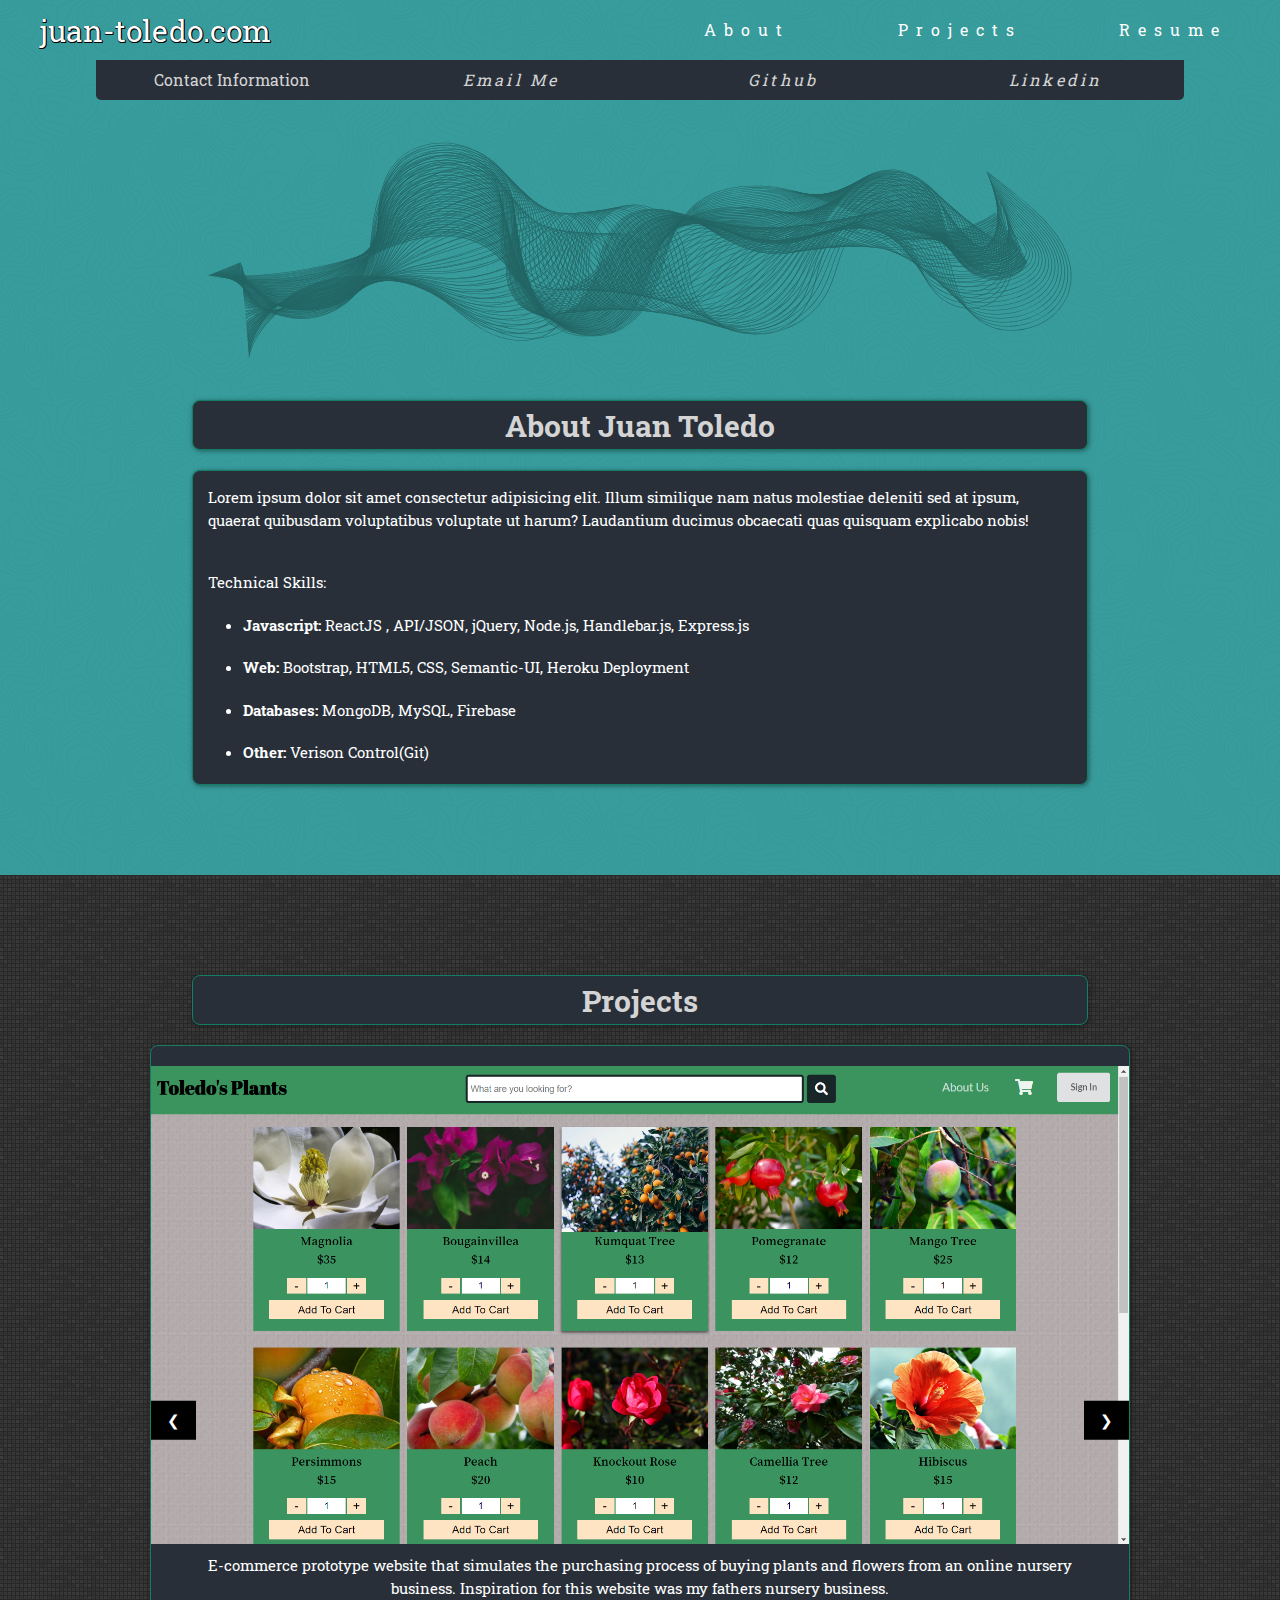
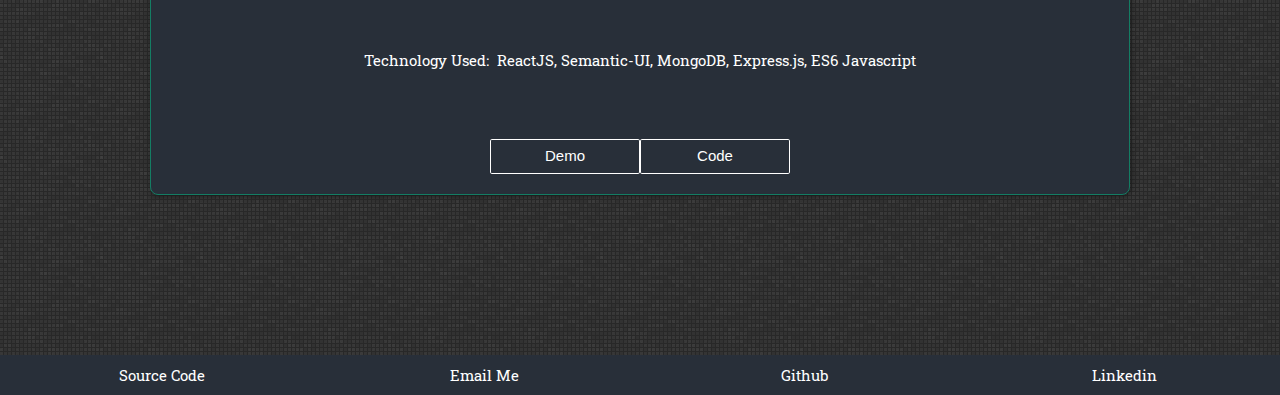
==== commit 33bf32ca: "media query update" ====
--- a/index.html
+++ b/index.html
@@ -115,11 +115,13 @@
           <img src="./assets/img/toldeosplants.PNG" style="width:100%" />
           <p class="slide-caption">
             E-commerce prototype website that simulates the purchasing process
-            of buying plants and flowers from an online nursery business. Inspiration for this website was my fathers nursery business.
-          </p>
-
-          <p class="slide-caption">
-            <i style="color: white" class="fas fa-cogs"></i> Technology Used: ReactJS, Semantic-UI, MongoDB, Express.js, ES6
+            of buying plants and flowers from an online nursery business.
+            Inspiration for this website was my fathers nursery business.
+          </p>
+
+          <p class="slide-caption">
+            <i style="color: white" class="fas fa-cogs"></i> Technology
+            Used:&nbsp; ReactJS, Semantic-UI, MongoDB, Express.js, ES6
             Javascript
           </p>
 
@@ -143,11 +145,13 @@
         <div class="mySlides">
           <img src="./assets/img/simpsonsapp.PNG" style="width:100%" />
           <p class="slide-caption">
-            A card game inspired by the Simpsons TV show. Each round the character cards shuffle to be in a diffrent order. Don't click the same
-            character card twice to win! 
-          </p>
-          <p class="slide-caption">
-            <i style="color: white" class="fas fa-cogs"></i> Technology Used: ReactJS, Node.js, Bootstrap, Lodash
+            A card game inspired by the Simpsons TV show. Each round the
+            character cards shuffle to be in a diffrent order. Don't click the
+            same character card twice to win!
+          </p>
+          <p class="slide-caption">
+            <i style="color: white" class="fas fa-cogs"></i> Technology
+            Used:&nbsp; ReactJS, Node.js, Bootstrap, Lodash
           </p>
           <div class="button-container">
             <a
@@ -176,8 +180,9 @@
             enjoy driving on beautiful roads.
           </p>
           <p class="slide-caption">
-            <i style="color: white" class="fas fa-cogs"></i> Technology Used: Handlebars.js, Express.js, Javascript, MySQL,
-            Google Maps API, Passport Authentication, Node.js, Bootstrap
+            <i style="color: white" class="fas fa-cogs"></i> Technology
+            Used:&nbsp; Handlebars.js, Express.js, Javascript, MySQL, Google
+            Maps API, Passport Authentication, Node.js, Bootstrap
           </p>
 
           <div class="button-container">
@@ -198,8 +203,15 @@
 
         <div class="mySlides">
           <img src="./assets/img/Friend Finder.PNG" style="width:100%" />
-          <p class="slide-caption">Take the Friend Finder quiz to find a compatible new friend based on having similar interests and personality traits. Results are based off of similar quiz scores.</p>
-          <p class="slide-caption"><i style="color: white" class="fas fa-cogs"></i> Technology Used: Javascript, JQuery, Node.js, </p>
+          <p class="slide-caption">
+            Take the Friend Finder quiz to find a compatible new friend based on
+            having similar interests and personality traits. Results are based
+            off of similar quiz scores.
+          </p>
+          <p class="slide-caption">
+            <i style="color: white" class="fas fa-cogs"></i> Technology Used:
+            &nbsp;Javascript, JQuery, Node.js
+          </p>
 
           <div class="button-container">
             <a
--- a/style.css
+++ b/style.css
@@ -147,7 +147,7 @@
 
 .summary-header,
 .header {
-  height: 25px;
+  height: 30px;
 }
 
 .summary-header,
@@ -157,17 +157,14 @@
   align-items: center;
   background-color: rgb(40, 47, 57);
   color: rgb(212, 212, 212);
-  height: 80px;
+  height: 50px;
   border-radius: 8px;
-  margin-bottom: 40px;
+  margin-bottom: 20px;
   border: #147d64 solid 1.5px;
   box-shadow: 1px 1px 5px rgba(0, 0, 0, 0.4);
-}
-
-.summary-header {
-  font-size: 40px;
-  background-color: rgb(40, 47, 57);
-}
+  font-size: 30px;
+}
+
 .summary-content {
   background-color: rgb(40, 47, 57);
   color: white;
@@ -190,9 +187,6 @@
   margin-bottom: 20px;
 }
 
-.project-header{
-  font-size:40px;
-}
 
 #project-container {
   margin-bottom: 200px;
@@ -255,14 +249,12 @@
   padding-top: 20px;
   border-radius: 8px;
   text-align: center;
-
 }
 
 .slide-caption {
   display: inline-block;
-  text-align: left;
   height: 70px;
-  width: 80%;
+  width: 90%;
   margin: 15px;
   margin-top: 10px;
   color: white;
@@ -334,8 +326,6 @@
     width: 90%;
     margin-top: 200px;
     font-size: 25px;
-    
-
   }
 
   .summary-container{
@@ -353,7 +343,7 @@
 
   .w3-content{
     width: 90%;
-    height: 400px;;
+    height: 560px;;
   }
 
   img{
@@ -361,7 +351,21 @@
   }
 
   .slide-caption{
-
+    font-size: 14px;
+    width: 90%;
+    margin-top: 25px;;
+  }
+
+  .button-container{
+    flex-wrap: wrap;
+    margin-top: 45px;
+    margin-bottom: 0px;
+
+  }
+  .demo-button{
+
+    
+    width: 100%;
   }
 
   .footer{
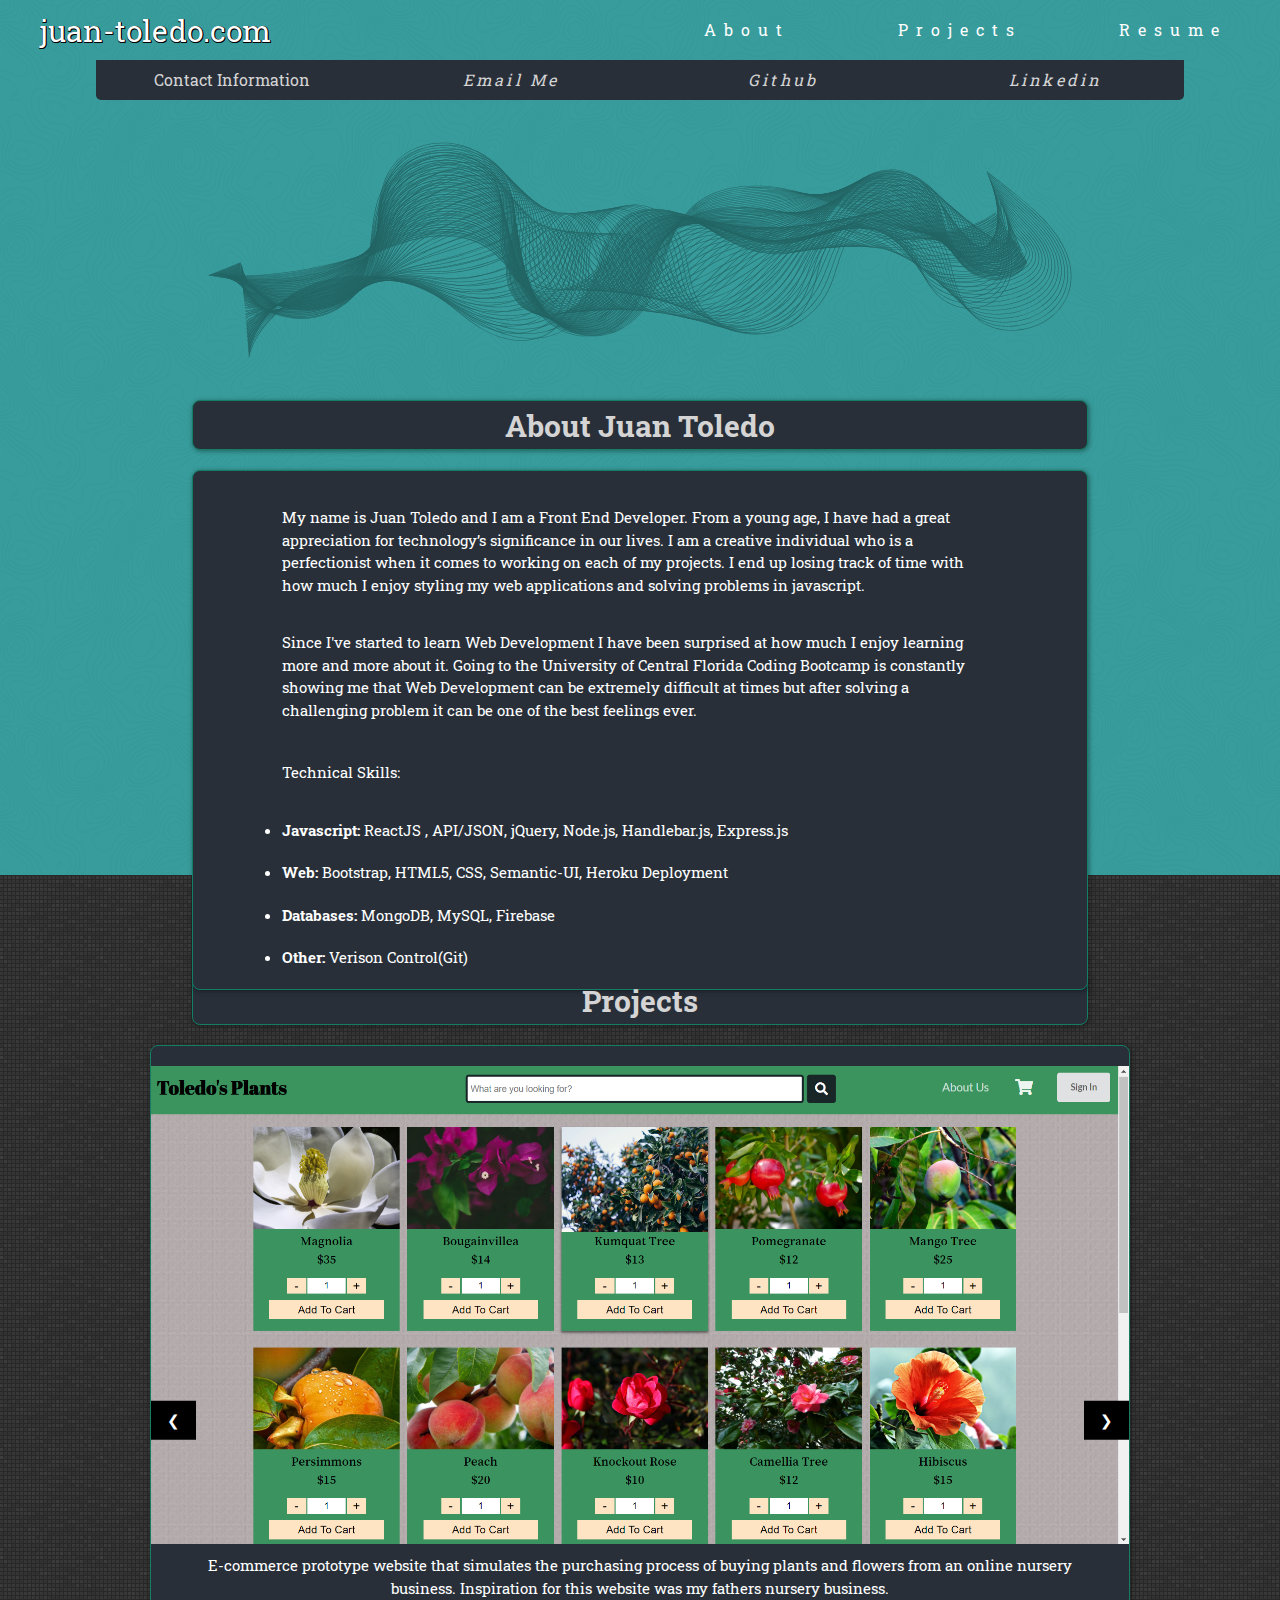
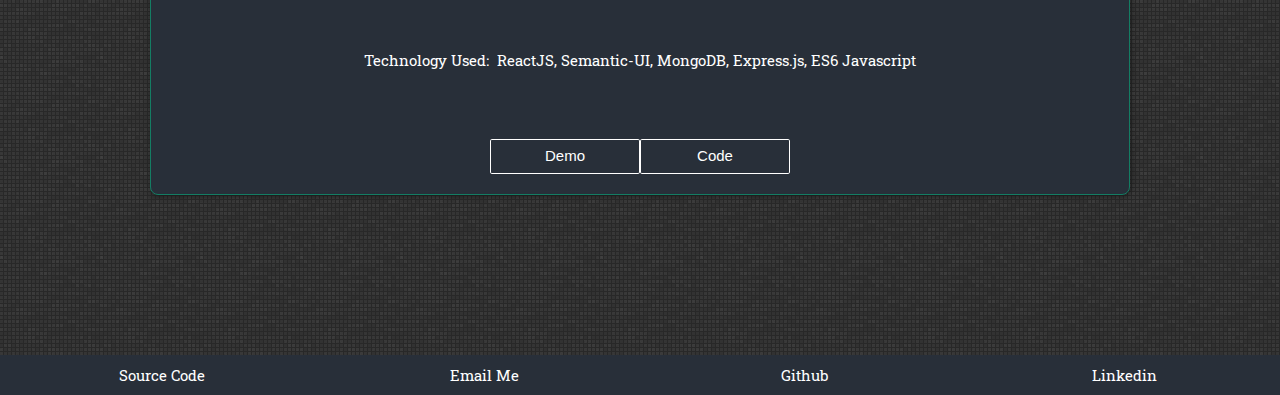
==== commit dcfc5f63: "brand statement" ====
--- a/index.html
+++ b/index.html
@@ -81,10 +81,21 @@
         <div class="summary-container">
           <div class="summary-content">
             <p class="summary">
-              Lorem ipsum dolor sit amet consectetur adipisicing elit. Illum
-              similique nam natus molestiae deleniti sed at ipsum, quaerat
-              quibusdam voluptatibus voluptate ut harum? Laudantium ducimus
-              obcaecati quas quisquam explicabo nobis!
+              My name is Juan Toledo and I am a Front End Developer. From a
+              young age, I have had a great appreciation for technology’s
+              significance in our lives. I am a creative individual who is a
+              perfectionist when it comes to working on each of my projects. I
+              end up losing track of time with how much I enjoy styling my web
+              applications and solving problems in javascript.
+            </p>
+
+            <p class="summary">
+              Since I've started to learn Web Development I have been surprised at
+              how much I enjoy learning more and more about it. Going to the
+              University of Central Florida Coding Bootcamp is constantly
+              showing me that Web Development can be extremely difficult at
+              times but after solving a challenging problem it can be one of the
+              best feelings ever.
             </p>
 
             <p class="summary" style="margin-top: 40px;">Technical Skills:</p>
--- a/style.css
+++ b/style.css
@@ -175,12 +175,16 @@
 }
 
 .summary {
-  margin: 15px;
+  margin: 0 auto;
+  margin-top: 35px;
+  width: 80%;
 }
 
 .summary-list {
   margin-top: 20px;
-  margin-left: 50px;
+  margin: 0 auto;
+  margin-top: 35px;
+  width: 80%;
 }
 
 .summary-list li {
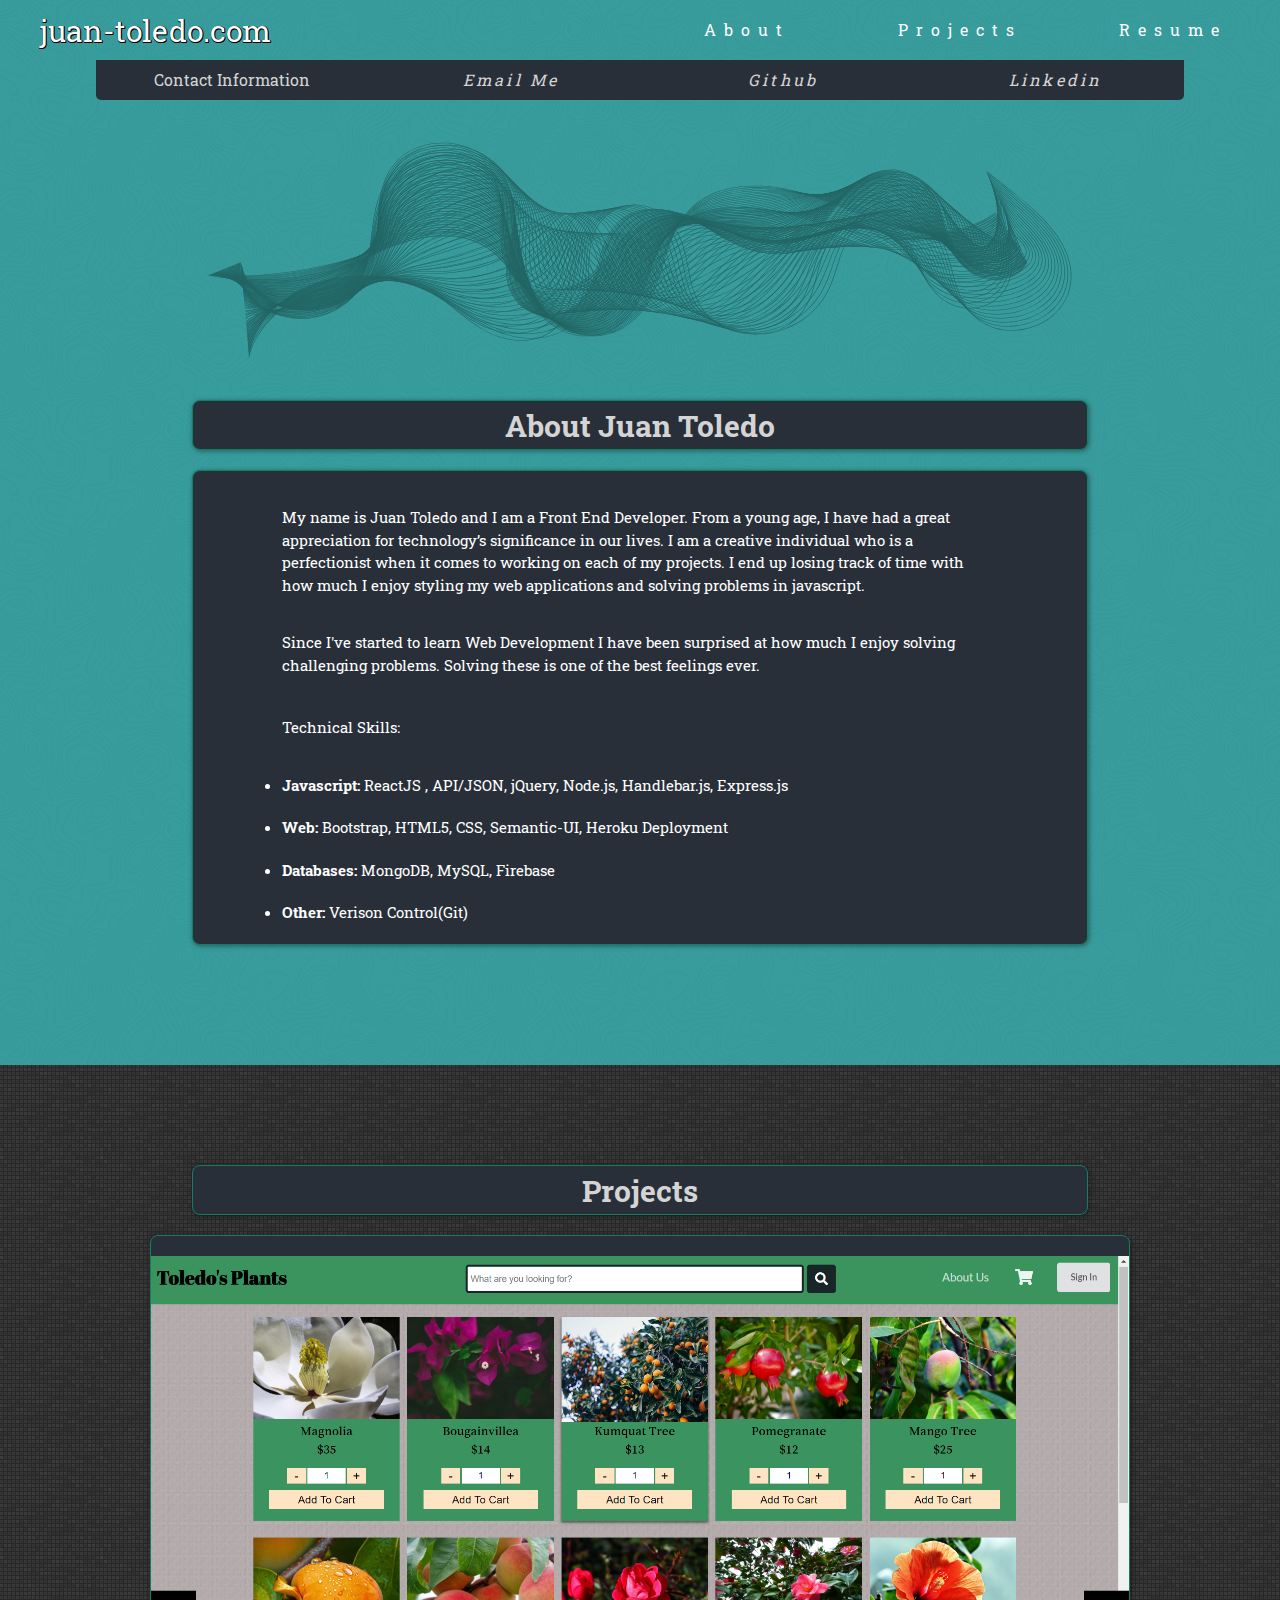
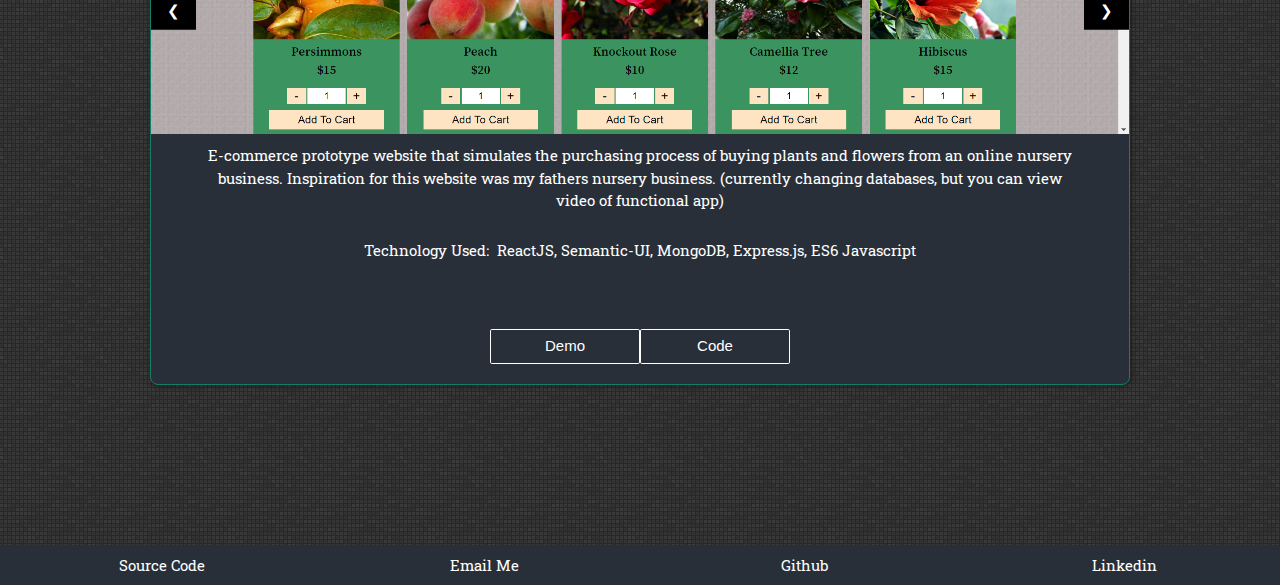
==== commit 74f28366: "googledrive link" ====
--- a/index.html
+++ b/index.html
@@ -91,11 +91,7 @@
 
             <p class="summary">
               Since I've started to learn Web Development I have been surprised at
-              how much I enjoy learning more and more about it. Going to the
-              University of Central Florida Coding Bootcamp is constantly
-              showing me that Web Development can be extremely difficult at
-              times but after solving a challenging problem it can be one of the
-              best feelings ever.
+              how much I enjoy solving challenging problems. Solving these is one of the best feelings ever.
             </p>
 
             <p class="summary" style="margin-top: 40px;">Technical Skills:</p>
@@ -128,6 +124,7 @@
             E-commerce prototype website that simulates the purchasing process
             of buying plants and flowers from an online nursery business.
             Inspiration for this website was my fathers nursery business.
+            (currently changing databases, but you can view video of functional app)
           </p>
 
           <p class="slide-caption">
@@ -138,7 +135,7 @@
 
           <div class="button-container">
             <a
-              href="https://toledos-plants.herokuapp.com/"
+              href="https://drive.google.com/open?id=1vAc1GW0yT6ztgJVK5g0grAMsZTd-lWYZ"
               target="_blank"
               class="demo-button"
               >Demo</a
--- a/style.css
+++ b/style.css
@@ -21,7 +21,7 @@
 .teal-container {
   background: url("./assets/img/topography.png");
   box-shadow: inset 0 0 0 1000px rgb(0, 128, 128, 0.781);
-  padding-bottom: 70px;
+  padding-bottom: 260px;
   margin-bottom: 100px;
 }
 .container {
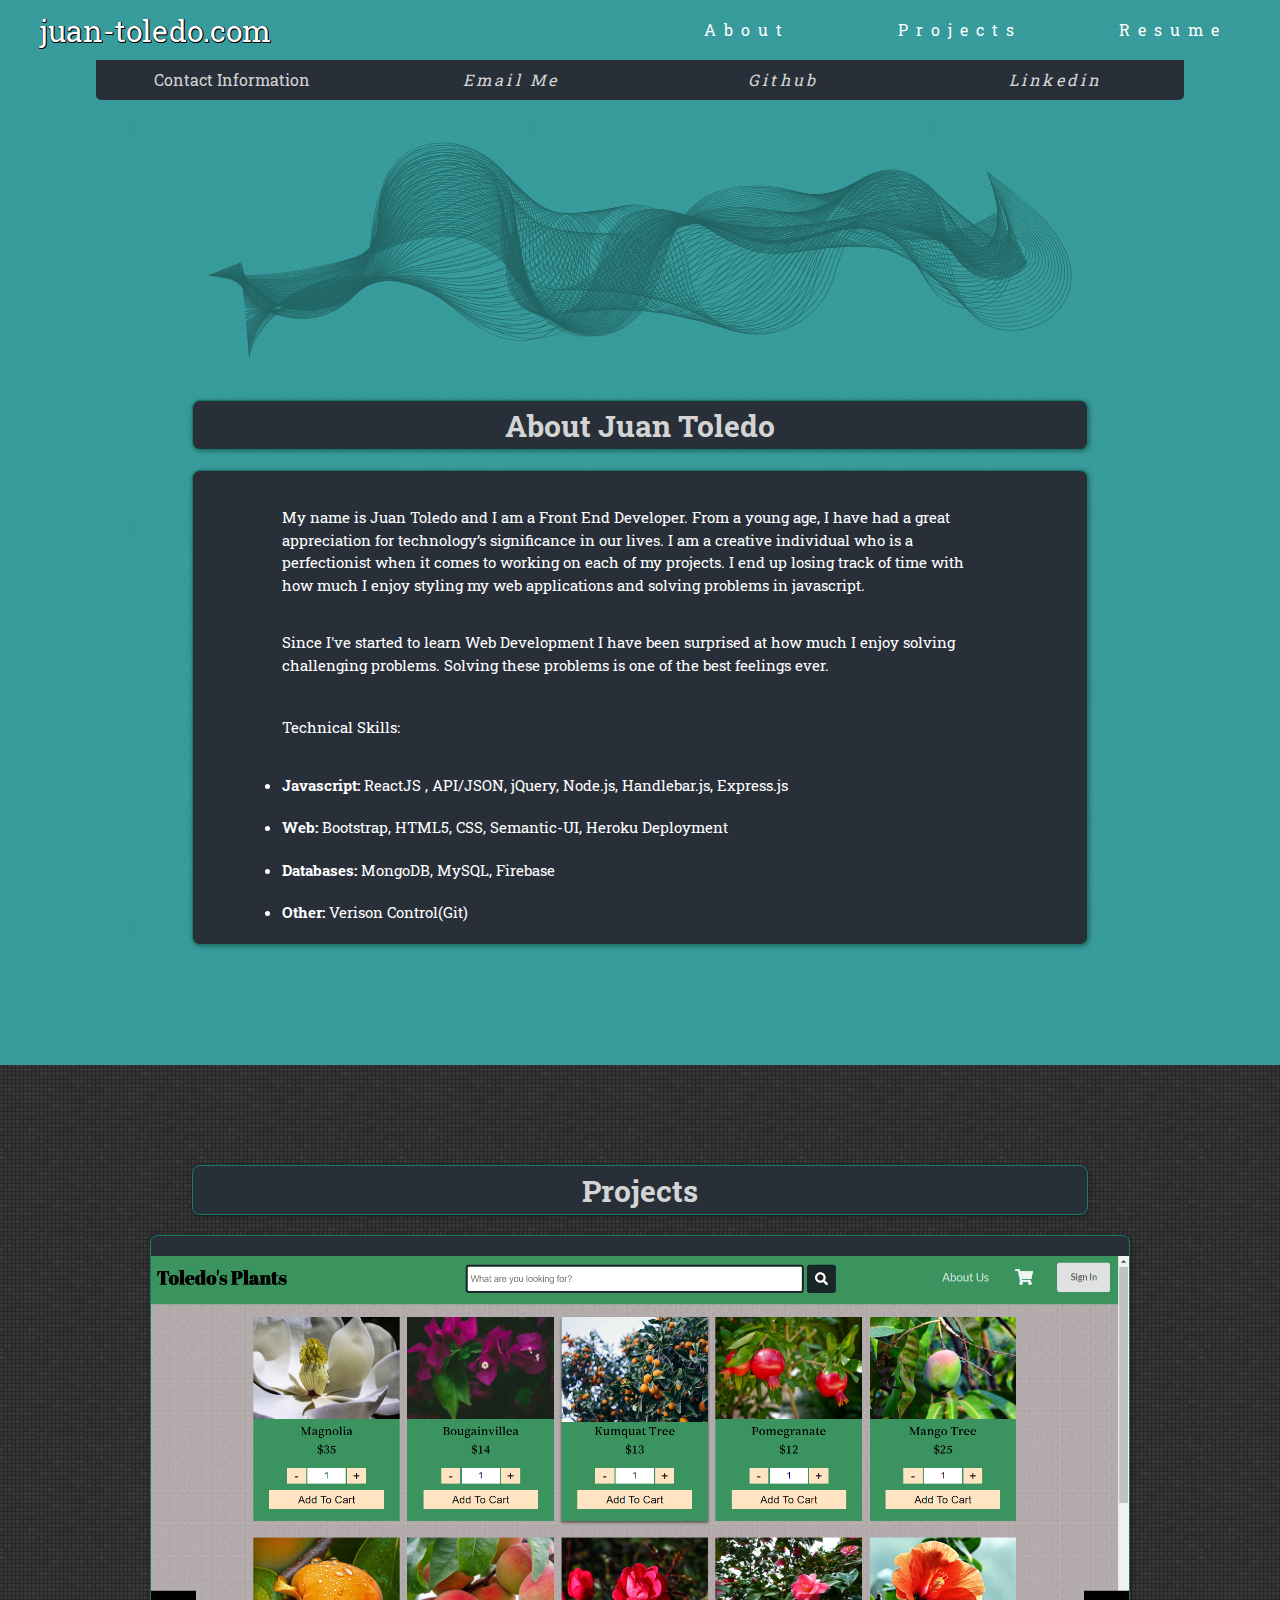
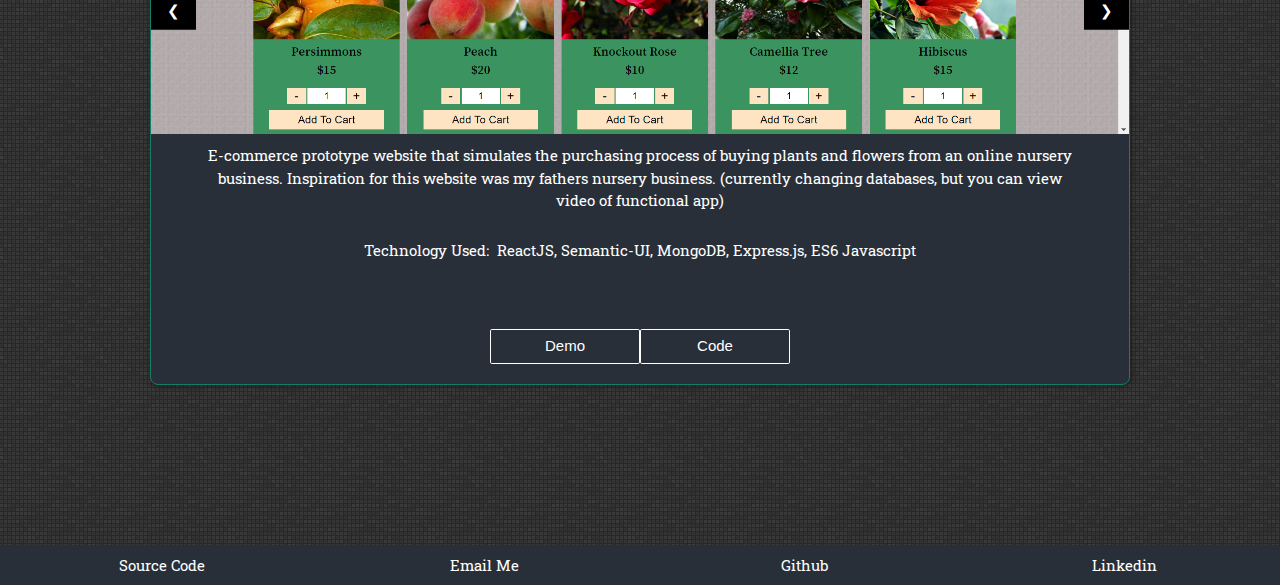
==== commit 68cfb1bb: "resume update" ====
--- a/index.html
+++ b/index.html
@@ -91,7 +91,7 @@
 
             <p class="summary">
               Since I've started to learn Web Development I have been surprised at
-              how much I enjoy solving challenging problems. Solving these is one of the best feelings ever.
+              how much I enjoy solving challenging problems. Solving these problems is one of the best feelings ever.
             </p>
 
             <p class="summary" style="margin-top: 40px;">Technical Skills:</p>
